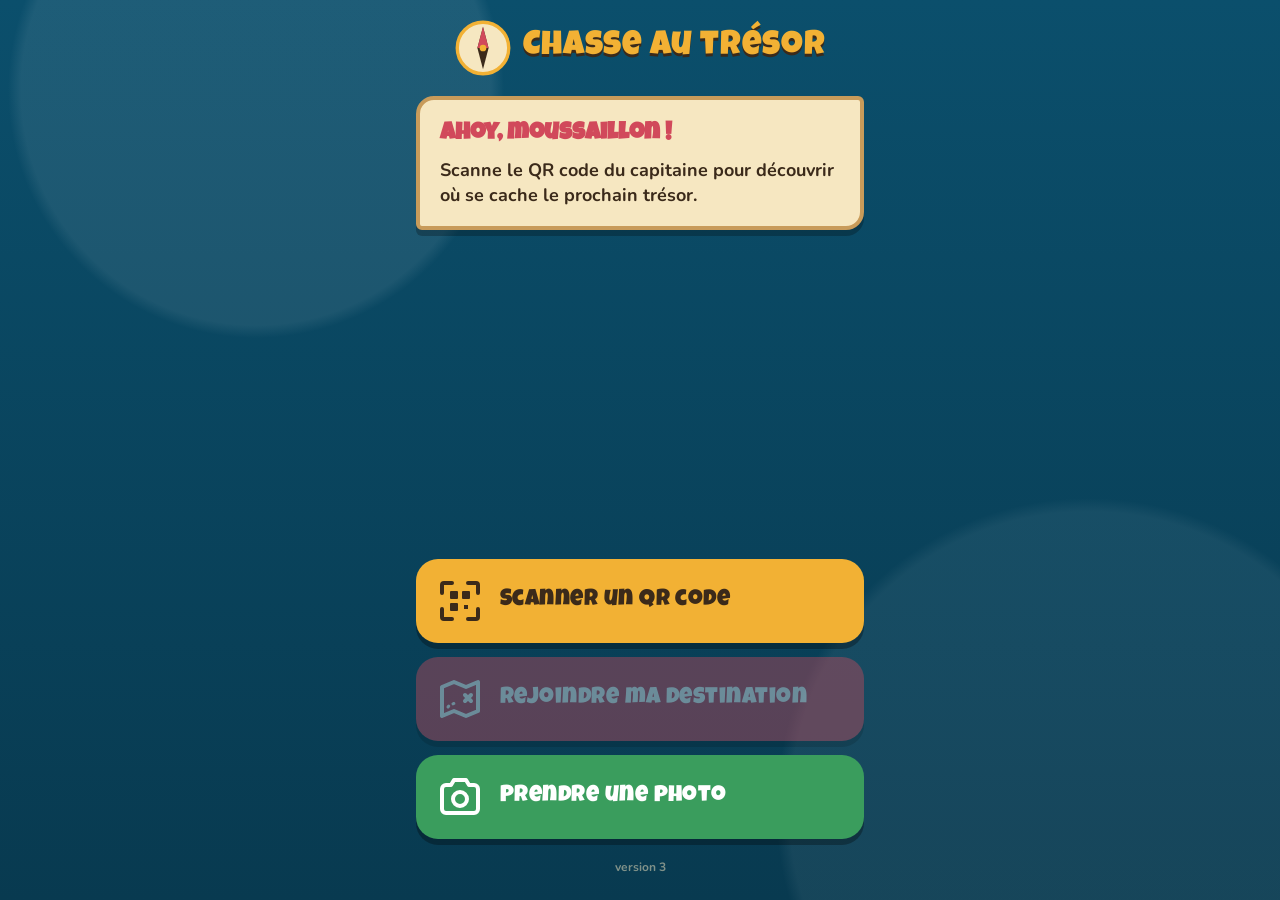
==== joueur.html @ 9225b9b6 "Force le rechargement des scripts après une mise à jour Ajoute un numéro de version aux fichiers CSS" ====
<!doctype html>
<html lang="fr">
<head>
  <meta charset="utf-8">
  <meta name="viewport" content="width=device-width, initial-scale=1, viewport-fit=cover">
  <title>Chasse au trésor</title>
  <meta name="theme-color" content="#0b4f6c">
  <meta name="apple-mobile-web-app-capable" content="yes">
  <meta name="mobile-web-app-capable" content="yes">
  <meta name="apple-mobile-web-app-title" content="Chasse au trésor">
  <meta name="apple-mobile-web-app-status-bar-style" content="black-translucent">
  <link rel="manifest" href="manifest-joueur.webmanifest">
  <link rel="icon" href="icones/carte.svg" type="image/svg+xml">
  <link rel="apple-touch-icon" href="icones/apple-touch-icon.png">
  <link rel="preconnect" href="https://fonts.googleapis.com">
  <link rel="preconnect" href="https://fonts.gstatic.com" crossorigin>
  <link rel="stylesheet" href="https://fonts.googleapis.com/css2?family=Luckiest+Guy&family=Nunito:wght@700;900&display=swap">
  <link rel="stylesheet" href="css/joueur.css?v=3">
</head>
<body>
  <main class="ecran" id="accueil">
    <header class="titre">
      <svg class="boussole" viewBox="0 0 100 100" aria-hidden="true">
        <circle cx="50" cy="50" r="46" fill="#f6e7c1" stroke="#f2b134" stroke-width="6"/>
        <path d="M50 12 L60 50 L50 88 L40 50 Z" fill="#3b2a1a"/>
        <path d="M50 12 L60 50 L40 50 Z" fill="#d1495b"/>
        <circle cx="50" cy="50" r="6" fill="#f2b134"/>
      </svg>
      <h1>Chasse au trésor</h1>
    </header>

    <section class="parchemin" id="message" aria-live="polite">
      <p class="parchemin-titre" id="message-titre">Ahoy, moussaillon !</p>
      <p id="message-texte">Scanne le QR code du capitaine pour découvrir où se cache le prochain trésor.</p>
    </section>

    <nav class="actions">
      <button class="gros-bouton bouton-scan" id="btn-scanner" type="button">
        <svg viewBox="0 0 48 48" aria-hidden="true"><path d="M6 16V8a2 2 0 0 1 2-2h8M32 6h8a2 2 0 0 1 2 2v8M42 32v8a2 2 0 0 1-2 2h-8M16 42H8a2 2 0 0 1-2-2v-8" fill="none" stroke="currentColor" stroke-width="4" stroke-linecap="round"/><rect x="14" y="14" width="8" height="8" rx="1" fill="currentColor"/><rect x="26" y="14" width="8" height="8" rx="1" fill="currentColor"/><rect x="14" y="26" width="8" height="8" rx="1" fill="currentColor"/><rect x="28" y="28" width="4" height="4" fill="currentColor"/></svg>
        <span>Scanner un QR code</span>
      </button>
      <button class="gros-bouton bouton-carte" id="btn-destination" type="button">
        <svg viewBox="0 0 48 48" aria-hidden="true"><path d="M6 12l12-5 12 5 12-5v29l-12 5-12-5-12 5z" fill="none" stroke="currentColor" stroke-width="4" stroke-linejoin="round"/><path d="M29 20l6 6m0-6l-6 6" stroke="currentColor" stroke-width="4" stroke-linecap="round"/><path d="M12 32c3-4 6-2 9-6" fill="none" stroke="currentColor" stroke-width="3" stroke-linecap="round" stroke-dasharray="1 5"/></svg>
        <span>Rejoindre ma destination</span>
      </button>
      <label class="gros-bouton bouton-photo" for="champ-photo">
        <svg viewBox="0 0 48 48" aria-hidden="true"><path d="M6 16a4 4 0 0 1 4-4h5l3-5h12l3 5h5a4 4 0 0 1 4 4v20a4 4 0 0 1-4 4H10a4 4 0 0 1-4-4z" fill="none" stroke="currentColor" stroke-width="4" stroke-linejoin="round"/><circle cx="24" cy="26" r="7" fill="none" stroke="currentColor" stroke-width="4"/></svg>
        <span>Prendre une photo</span>
      </label>
      <input id="champ-photo" type="file" accept="image/*" capture="environment" hidden>
    </nav>
    <p class="version">version 3</p>
  </main>

  <!-- Scanner de QR code -->
  <section class="plein-ecran scanner" id="scanner" hidden aria-label="Scanner un QR code">
    <video id="video" playsinline muted></video>
    <div class="viseur" aria-hidden="true"></div>
    <p class="scanner-aide" id="scanner-aide">Vise le QR code du capitaine</p>
    <button class="bouton-fermer" id="btn-fermer-scanner" type="button">Fermer</button>
  </section>

  <!-- Nouvelle destination -->
  <section class="plein-ecran annonce" id="annonce" hidden>
    <div class="annonce-contenu">
      <svg class="coffre" viewBox="0 0 120 100" aria-hidden="true">
        <path d="M10 45 Q10 10 60 10 Q110 10 110 45 Z" fill="#a0522d" stroke="#3b2a1a" stroke-width="5"/>
        <rect x="10" y="45" width="100" height="45" rx="4" fill="#8b4513" stroke="#3b2a1a" stroke-width="5"/>
        <rect x="52" y="38" width="16" height="22" rx="3" fill="#f2b134" stroke="#3b2a1a" stroke-width="4"/>
        <path d="M10 45h100" stroke="#f2b134" stroke-width="6"/>
      </svg>
      <p class="annonce-titre" id="annonce-titre">Nouvelle destination !</p>
      <p class="annonce-texte" id="annonce-texte">Le trésor t'attend. Trouve ton chemin sur la carte, avec un adulte.</p>
      <a class="gros-bouton bouton-carte" id="lien-maps" href="#" target="_blank" rel="noopener">
        <span>Rejoindre ma destination</span>
      </a>
      <button class="bouton-texte" id="btn-fermer-annonce" type="button">Plus tard</button>
    </div>
  </section>

  <!-- Photo souvenir -->
  <section class="plein-ecran photo" id="photo" hidden>
    <p class="annonce-titre">Montre ta photo au capitaine !</p>
    <img id="photo-image" alt="Ta photo souvenir">
    <div class="photo-boutons">
      <label class="gros-bouton bouton-photo" for="champ-photo"><span>Reprendre</span></label>
      <button class="gros-bouton bouton-retour" id="btn-fermer-photo" type="button"><span>Fermer</span></button>
    </div>
  </section>

  <script src="js/vendor/jsQR.js"></script>
  <script src="js/joueur.js?v=3"></script>
</body>
</html>
---- css/joueur.css ----
/* Téléphone enfant : univers pirate, gros boutons, peu d'éléments. */

:root {
  --mer: #0b4f6c;
  --mer-profonde: #083a50;
  --parchemin: #f6e7c1;
  --parchemin-bord: #c89b5a;
  --or: #f2b134;
  --rouge: #d1495b;
  --vert: #3a9d5d;
  --encre: #3b2a1a;
  --titre: 'Luckiest Guy', 'Arial Rounded MT Bold', 'Trebuchet MS', sans-serif;
  --texte: 'Nunito', 'Trebuchet MS', system-ui, sans-serif;
  color-scheme: dark;
}

* { box-sizing: border-box; }
[hidden] { display: none !important; }

html, body { height: 100%; }
body {
  margin: 0;
  background:
    radial-gradient(circle at 20% 10%, rgba(255, 255, 255, 0.08) 0 18%, transparent 19%),
    radial-gradient(circle at 85% 90%, rgba(255, 255, 255, 0.06) 0 22%, transparent 23%),
    linear-gradient(180deg, var(--mer) 0%, var(--mer-profonde) 100%);
  background-attachment: fixed;
  color: var(--parchemin);
  font-family: var(--texte);
  font-weight: 700;
  font-size: 18px;
  line-height: 1.4;
  -webkit-tap-highlight-color: transparent;
  -webkit-text-size-adjust: 100%;
}

:focus-visible { outline: 4px solid var(--or); outline-offset: 3px; }

.ecran {
  display: flex;
  flex-direction: column;
  gap: 20px;
  min-height: 100%;
  max-width: 480px;
  margin: 0 auto;
  padding: calc(20px + env(safe-area-inset-top, 0px)) 16px calc(24px + env(safe-area-inset-bottom, 0px));
}

.titre { display: flex; align-items: center; justify-content: center; gap: 12px; }
.titre h1 {
  margin: 0;
  font-family: var(--titre);
  font-weight: 400;
  font-size: 2.1rem;
  letter-spacing: 0.02em;
  color: var(--or);
  text-shadow: 0 3px 0 var(--encre);
  text-wrap: balance;
}
.boussole { width: 56px; height: 56px; flex: none; }
@media (prefers-reduced-motion: no-preference) {
  .boussole path { transform-origin: 50px 50px; animation: aiguille 6s ease-in-out infinite; }
  @keyframes aiguille { 0%, 100% { transform: rotate(-12deg); } 50% { transform: rotate(14deg); } }
}

.parchemin {
  padding: 18px 20px;
  border: 4px solid var(--parchemin-bord);
  border-radius: 18px 6px 18px 6px;
  background: var(--parchemin);
  color: var(--encre);
  box-shadow: 0 6px 0 rgba(0, 0, 0, 0.25);
}
.parchemin p { margin: 0; }
.parchemin-titre { font-family: var(--titre); font-size: 1.5rem; color: var(--rouge); margin-bottom: 6px !important; }

.actions { display: flex; flex-direction: column; gap: 14px; margin-top: auto; }

.gros-bouton {
  display: flex;
  align-items: center;
  gap: 16px;
  width: 100%;
  min-height: 84px;
  padding: 14px 20px;
  border: 0;
  border-radius: 22px;
  box-shadow: 0 6px 0 rgba(0, 0, 0, 0.3);
  font-family: var(--titre);
  font-weight: 400;
  font-size: 1.45rem;
  line-height: 1.1;
  letter-spacing: 0.02em;
  text-align: left;
  text-decoration: none;
  cursor: pointer;
  touch-action: manipulation;
}
.gros-bouton svg { width: 48px; height: 48px; flex: none; }
.gros-bouton:active:not(:disabled) { transform: translateY(4px); box-shadow: 0 2px 0 rgba(0, 0, 0, 0.3); }
.gros-bouton:disabled { opacity: 0.4; cursor: default; }
.bouton-scan { background: var(--or); color: var(--encre); }
.bouton-carte { background: var(--rouge); color: #fff; }
.bouton-photo { background: var(--vert); color: #fff; }
.bouton-retour { background: var(--parchemin); color: var(--encre); }

/* Écrans plein écran */
.plein-ecran {
  position: fixed;
  inset: 0;
  z-index: 10;
  display: flex;
  flex-direction: column;
  align-items: center;
  justify-content: center;
  gap: 18px;
  padding: calc(20px + env(safe-area-inset-top, 0px)) 16px calc(20px + env(safe-area-inset-bottom, 0px));
  background: var(--mer-profonde);
  text-align: center;
}

.scanner { background: #000; padding: 0; }
.scanner video { position: absolute; inset: 0; width: 100%; height: 100%; object-fit: cover; }
.viseur {
  position: relative;
  width: min(70vw, 300px);
  aspect-ratio: 1;
  max-width: 100%;
  border: 6px solid var(--or);
  border-radius: 24px;
  box-shadow: 0 0 0 100vmax rgba(0, 0, 0, 0.45);
}
.scanner-aide {
  position: absolute;
  left: 16px;
  right: 16px;
  top: calc(24px + env(safe-area-inset-top, 0px));
  margin: 0;
  padding: 12px 16px;
  border-radius: 14px;
  background: var(--parchemin);
  color: var(--encre);
}
.bouton-fermer {
  position: absolute;
  left: 50%;
  bottom: calc(28px + env(safe-area-inset-bottom, 0px));
  transform: translateX(-50%);
  min-width: 160px;
  min-height: 56px;
  padding: 10px 24px;
  border: 0;
  border-radius: 999px;
  background: var(--parchemin);
  color: var(--encre);
  font: inherit;
  font-size: 1.1rem;
  cursor: pointer;
}

.annonce-contenu { display: flex; flex-direction: column; align-items: center; gap: 16px; width: 100%; max-width: 420px; }
.coffre { width: 140px; height: auto; }
@media (prefers-reduced-motion: no-preference) {
  .annonce:not([hidden]) .coffre { animation: sautille 0.9s ease-out; }
  @keyframes sautille { 0% { transform: scale(0.4) rotate(-10deg); } 60% { transform: scale(1.15) rotate(4deg); } 100% { transform: scale(1); } }
}
.annonce-titre { margin: 0; font-family: var(--titre); font-size: 2rem; color: var(--or); text-shadow: 0 3px 0 var(--encre); text-wrap: balance; }
.annonce-texte { margin: 0; font-size: 1.15rem; }
.annonce .gros-bouton { justify-content: center; text-align: center; }
.bouton-texte { min-height: 48px; padding: 8px 16px; border: 0; background: none; color: var(--parchemin); font: inherit; text-decoration: underline; cursor: pointer; }

.photo { justify-content: flex-start; }
.photo img { flex: 1; min-height: 0; width: 100%; max-width: 480px; object-fit: contain; border: 6px solid var(--parchemin); border-radius: 16px; background: #000; }
.photo-boutons { display: flex; gap: 12px; width: 100%; max-width: 480px; }
.photo-boutons .gros-bouton { justify-content: center; min-height: 64px; font-size: 1.2rem; }
.version { margin: 0; text-align: center; font-size: 0.75rem; opacity: 0.5; }
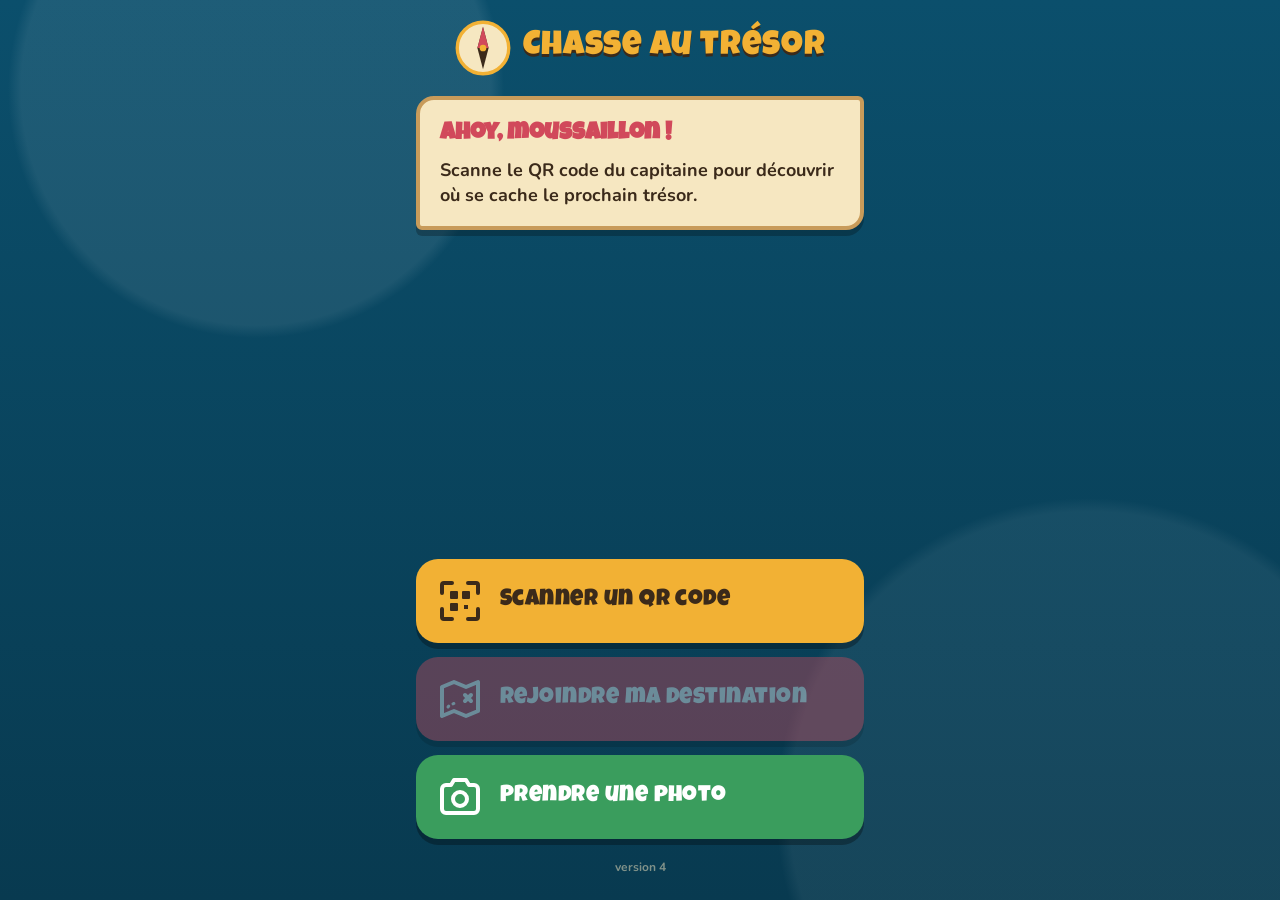
==== commit d863964c: "Bloc 4 : carte intégrée et détection de l'arrivée « Rejoindre ma destination » ouvre une carte OpenS" ====
--- a/joueur.html
+++ b/joueur.html
@@ -15,7 +15,8 @@
   <link rel="preconnect" href="https://fonts.googleapis.com">
   <link rel="preconnect" href="https://fonts.gstatic.com" crossorigin>
   <link rel="stylesheet" href="https://fonts.googleapis.com/css2?family=Luckiest+Guy&family=Nunito:wght@700;900&display=swap">
-  <link rel="stylesheet" href="css/joueur.css?v=3">
+  <link rel="stylesheet" href="js/vendor/leaflet/leaflet.css">
+  <link rel="stylesheet" href="css/joueur.css?v=4">
 </head>
 <body>
   <main class="ecran" id="accueil">
@@ -49,7 +50,7 @@
       </label>
       <input id="champ-photo" type="file" accept="image/*" capture="environment" hidden>
     </nav>
-    <p class="version">version 3</p>
+    <p class="version">version 4</p>
   </main>
 
   <!-- Scanner de QR code -->
@@ -71,10 +72,38 @@
       </svg>
       <p class="annonce-titre" id="annonce-titre">Nouvelle destination !</p>
       <p class="annonce-texte" id="annonce-texte">Le trésor t'attend. Trouve ton chemin sur la carte, avec un adulte.</p>
-      <a class="gros-bouton bouton-carte" id="lien-maps" href="#" target="_blank" rel="noopener">
-        <span>Rejoindre ma destination</span>
-      </a>
+      <button class="gros-bouton bouton-carte" id="btn-voir-carte" type="button">
+        <span>Voir la carte</span>
+      </button>
       <button class="bouton-texte" id="btn-fermer-annonce" type="button">Plus tard</button>
+    </div>
+  </section>
+
+  <!-- Carte intégrée -->
+  <section class="plein-ecran carte" id="carte" hidden aria-label="Carte du trésor">
+    <div id="carte-leaflet"></div>
+    <p class="carte-distance" id="carte-distance" aria-live="polite">Recherche de ta position…</p>
+    <div class="carte-boutons">
+      <button class="bouton-rond" id="btn-recentrer" type="button">Recentrer</button>
+      <button class="bouton-rond" id="btn-fermer-carte" type="button">Fermer</button>
+    </div>
+  </section>
+
+  <!-- Arrivée sur le lieu -->
+  <section class="plein-ecran annonce trouve" id="trouve" hidden>
+    <div class="annonce-contenu">
+      <svg class="coffre coffre-ouvert" viewBox="0 0 120 110" aria-hidden="true">
+        <path d="M14 40 L24 6 L96 6 L106 40 Z" fill="#a0522d" stroke="#3b2a1a" stroke-width="5" stroke-linejoin="round"/>
+        <ellipse cx="60" cy="48" rx="44" ry="10" fill="#f2b134"/>
+        <circle cx="42" cy="44" r="7" fill="#ffd566" stroke="#b8860b" stroke-width="2"/>
+        <circle cx="62" cy="42" r="7" fill="#ffd566" stroke="#b8860b" stroke-width="2"/>
+        <circle cx="80" cy="46" r="7" fill="#ffd566" stroke="#b8860b" stroke-width="2"/>
+        <rect x="12" y="50" width="96" height="48" rx="4" fill="#8b4513" stroke="#3b2a1a" stroke-width="5"/>
+        <rect x="52" y="56" width="16" height="20" rx="3" fill="#f2b134" stroke="#3b2a1a" stroke-width="4"/>
+      </svg>
+      <p class="annonce-titre">Indice débloqué !</p>
+      <p class="annonce-texte">Tu as trouvé le lieu du trésor. Montre ton téléphone au capitaine pour découvrir la photo à reproduire.</p>
+      <button class="gros-bouton bouton-scan" id="btn-fermer-trouve" type="button"><span>D'accord !</span></button>
     </div>
   </section>
 
@@ -89,6 +118,7 @@
   </section>
 
   <script src="js/vendor/jsQR.js"></script>
-  <script src="js/joueur.js?v=3"></script>
+  <script src="js/vendor/leaflet/leaflet.js"></script>
+  <script src="js/joueur.js?v=4"></script>
 </body>
 </html>
--- a/js/vendor/leaflet/leaflet.css
+++ b/js/vendor/leaflet/leaflet.css
@@ -0,0 +1,661 @@
+/* required styles */
+
+.leaflet-pane,
+.leaflet-tile,
+.leaflet-marker-icon,
+.leaflet-marker-shadow,
+.leaflet-tile-container,
+.leaflet-pane > svg,
+.leaflet-pane > canvas,
+.leaflet-zoom-box,
+.leaflet-image-layer,
+.leaflet-layer {
+	position: absolute;
+	left: 0;
+	top: 0;
+	}
+.leaflet-container {
+	overflow: hidden;
+	}
+.leaflet-tile,
+.leaflet-marker-icon,
+.leaflet-marker-shadow {
+	-webkit-user-select: none;
+	   -moz-user-select: none;
+	        user-select: none;
+	  -webkit-user-drag: none;
+	}
+/* Prevents IE11 from highlighting tiles in blue */
+.leaflet-tile::selection {
+	background: transparent;
+}
+/* Safari renders non-retina tile on retina better with this, but Chrome is worse */
+.leaflet-safari .leaflet-tile {
+	image-rendering: -webkit-optimize-contrast;
+	}
+/* hack that prevents hw layers "stretching" when loading new tiles */
+.leaflet-safari .leaflet-tile-container {
+	width: 1600px;
+	height: 1600px;
+	-webkit-transform-origin: 0 0;
+	}
+.leaflet-marker-icon,
+.leaflet-marker-shadow {
+	display: block;
+	}
+/* .leaflet-container svg: reset svg max-width decleration shipped in Joomla! (joomla.org) 3.x */
+/* .leaflet-container img: map is broken in FF if you have max-width: 100% on tiles */
+.leaflet-container .leaflet-overlay-pane svg {
+	max-width: none !important;
+	max-height: none !important;
+	}
+.leaflet-container .leaflet-marker-pane img,
+.leaflet-container .leaflet-shadow-pane img,
+.leaflet-container .leaflet-tile-pane img,
+.leaflet-container img.leaflet-image-layer,
+.leaflet-container .leaflet-tile {
+	max-width: none !important;
+	max-height: none !important;
+	width: auto;
+	padding: 0;
+	}
+
+.leaflet-container img.leaflet-tile {
+	/* See: https://bugs.chromium.org/p/chromium/issues/detail?id=600120 */
+	mix-blend-mode: plus-lighter;
+}
+
+.leaflet-container.leaflet-touch-zoom {
+	-ms-touch-action: pan-x pan-y;
+	touch-action: pan-x pan-y;
+	}
+.leaflet-container.leaflet-touch-drag {
+	-ms-touch-action: pinch-zoom;
+	/* Fallback for FF which doesn't support pinch-zoom */
+	touch-action: none;
+	touch-action: pinch-zoom;
+}
+.leaflet-container.leaflet-touch-drag.leaflet-touch-zoom {
+	-ms-touch-action: none;
+	touch-action: none;
+}
+.leaflet-container {
+	-webkit-tap-highlight-color: transparent;
+}
+.leaflet-container a {
+	-webkit-tap-highlight-color: rgba(51, 181, 229, 0.4);
+}
+.leaflet-tile {
+	filter: inherit;
+	visibility: hidden;
+	}
+.leaflet-tile-loaded {
+	visibility: inherit;
+	}
+.leaflet-zoom-box {
+	width: 0;
+	height: 0;
+	-moz-box-sizing: border-box;
+	     box-sizing: border-box;
+	z-index: 800;
+	}
+/* workaround for https://bugzilla.mozilla.org/show_bug.cgi?id=888319 */
+.leaflet-overlay-pane svg {
+	-moz-user-select: none;
+	}
+
+.leaflet-pane         { z-index: 400; }
+
+.leaflet-tile-pane    { z-index: 200; }
+.leaflet-overlay-pane { z-index: 400; }
+.leaflet-shadow-pane  { z-index: 500; }
+.leaflet-marker-pane  { z-index: 600; }
+.leaflet-tooltip-pane   { z-index: 650; }
+.leaflet-popup-pane   { z-index: 700; }
+
+.leaflet-map-pane canvas { z-index: 100; }
+.leaflet-map-pane svg    { z-index: 200; }
+
+.leaflet-vml-shape {
+	width: 1px;
+	height: 1px;
+	}
+.lvml {
+	behavior: url(#default#VML);
+	display: inline-block;
+	position: absolute;
+	}
+
+
+/* control positioning */
+
+.leaflet-control {
+	position: relative;
+	z-index: 800;
+	pointer-events: visiblePainted; /* IE 9-10 doesn't have auto */
+	pointer-events: auto;
+	}
+.leaflet-top,
+.leaflet-bottom {
+	position: absolute;
+	z-index: 1000;
+	pointer-events: none;
+	}
+.leaflet-top {
+	top: 0;
+	}
+.leaflet-right {
+	right: 0;
+	}
+.leaflet-bottom {
+	bottom: 0;
+	}
+.leaflet-left {
+	left: 0;
+	}
+.leaflet-control {
+	float: left;
+	clear: both;
+	}
+.leaflet-right .leaflet-control {
+	float: right;
+	}
+.leaflet-top .leaflet-control {
+	margin-top: 10px;
+	}
+.leaflet-bottom .leaflet-control {
+	margin-bottom: 10px;
+	}
+.leaflet-left .leaflet-control {
+	margin-left: 10px;
+	}
+.leaflet-right .leaflet-control {
+	margin-right: 10px;
+	}
+
+
+/* zoom and fade animations */
+
+.leaflet-fade-anim .leaflet-popup {
+	opacity: 0;
+	-webkit-transition: opacity 0.2s linear;
+	   -moz-transition: opacity 0.2s linear;
+	        transition: opacity 0.2s linear;
+	}
+.leaflet-fade-anim .leaflet-map-pane .leaflet-popup {
+	opacity: 1;
+	}
+.leaflet-zoom-animated {
+	-webkit-transform-origin: 0 0;
+	    -ms-transform-origin: 0 0;
+	        transform-origin: 0 0;
+	}
+svg.leaflet-zoom-animated {
+	will-change: transform;
+}
+
+.leaflet-zoom-anim .leaflet-zoom-animated {
+	-webkit-transition: -webkit-transform 0.25s cubic-bezier(0,0,0.25,1);
+	   -moz-transition:    -moz-transform 0.25s cubic-bezier(0,0,0.25,1);
+	        transition:         transform 0.25s cubic-bezier(0,0,0.25,1);
+	}
+.leaflet-zoom-anim .leaflet-tile,
+.leaflet-pan-anim .leaflet-tile {
+	-webkit-transition: none;
+	   -moz-transition: none;
+	        transition: none;
+	}
+
+.leaflet-zoom-anim .leaflet-zoom-hide {
+	visibility: hidden;
+	}
+
+
+/* cursors */
+
+.leaflet-interactive {
+	cursor: pointer;
+	}
+.leaflet-grab {
+	cursor: -webkit-grab;
+	cursor:    -moz-grab;
+	cursor:         grab;
+	}
+.leaflet-crosshair,
+.leaflet-crosshair .leaflet-interactive {
+	cursor: crosshair;
+	}
+.leaflet-popup-pane,
+.leaflet-control {
+	cursor: auto;
+	}
+.leaflet-dragging .leaflet-grab,
+.leaflet-dragging .leaflet-grab .leaflet-interactive,
+.leaflet-dragging .leaflet-marker-draggable {
+	cursor: move;
+	cursor: -webkit-grabbing;
+	cursor:    -moz-grabbing;
+	cursor:         grabbing;
+	}
+
+/* marker & overlays interactivity */
+.leaflet-marker-icon,
+.leaflet-marker-shadow,
+.leaflet-image-layer,
+.leaflet-pane > svg path,
+.leaflet-tile-container {
+	pointer-events: none;
+	}
+
+.leaflet-marker-icon.leaflet-interactive,
+.leaflet-image-layer.leaflet-interactive,
+.leaflet-pane > svg path.leaflet-interactive,
+svg.leaflet-image-layer.leaflet-interactive path {
+	pointer-events: visiblePainted; /* IE 9-10 doesn't have auto */
+	pointer-events: auto;
+	}
+
+/* visual tweaks */
+
+.leaflet-container {
+	background: #ddd;
+	outline-offset: 1px;
+	}
+.leaflet-container a {
+	color: #0078A8;
+	}
+.leaflet-zoom-box {
+	border: 2px dotted #38f;
+	background: rgba(255,255,255,0.5);
+	}
+
+
+/* general typography */
+.leaflet-container {
+	font-family: "Helvetica Neue", Arial, Helvetica, sans-serif;
+	font-size: 12px;
+	font-size: 0.75rem;
+	line-height: 1.5;
+	}
+
+
+/* general toolbar styles */
+
+.leaflet-bar {
+	box-shadow: 0 1px 5px rgba(0,0,0,0.65);
+	border-radius: 4px;
+	}
+.leaflet-bar a {
+	background-color: #fff;
+	border-bottom: 1px solid #ccc;
+	width: 26px;
+	height: 26px;
+	line-height: 26px;
+	display: block;
+	text-align: center;
+	text-decoration: none;
+	color: black;
+	}
+.leaflet-bar a,
+.leaflet-control-layers-toggle {
+	background-position: 50% 50%;
+	background-repeat: no-repeat;
+	display: block;
+	}
+.leaflet-bar a:hover,
+.leaflet-bar a:focus {
+	background-color: #f4f4f4;
+	}
+.leaflet-bar a:first-child {
+	border-top-left-radius: 4px;
+	border-top-right-radius: 4px;
+	}
+.leaflet-bar a:last-child {
+	border-bottom-left-radius: 4px;
+	border-bottom-right-radius: 4px;
+	border-bottom: none;
+	}
+.leaflet-bar a.leaflet-disabled {
+	cursor: default;
+	background-color: #f4f4f4;
+	color: #bbb;
+	}
+
+.leaflet-touch .leaflet-bar a {
+	width: 30px;
+	height: 30px;
+	line-height: 30px;
+	}
+.leaflet-touch .leaflet-bar a:first-child {
+	border-top-left-radius: 2px;
+	border-top-right-radius: 2px;
+	}
+.leaflet-touch .leaflet-bar a:last-child {
+	border-bottom-left-radius: 2px;
+	border-bottom-right-radius: 2px;
+	}
+
+/* zoom control */
+
+.leaflet-control-zoom-in,
+.leaflet-control-zoom-out {
+	font: bold 18px 'Lucida Console', Monaco, monospace;
+	text-indent: 1px;
+	}
+
+.leaflet-touch .leaflet-control-zoom-in, .leaflet-touch .leaflet-control-zoom-out  {
+	font-size: 22px;
+	}
+
+
+/* layers control */
+
+.leaflet-control-layers {
+	box-shadow: 0 1px 5px rgba(0,0,0,0.4);
+	background: #fff;
+	border-radius: 5px;
+	}
+.leaflet-control-layers-toggle {
+	background-image: url(images/layers.png);
+	width: 36px;
+	height: 36px;
+	}
+.leaflet-retina .leaflet-control-layers-toggle {
+	background-image: url(images/layers-2x.png);
+	background-size: 26px 26px;
+	}
+.leaflet-touch .leaflet-control-layers-toggle {
+	width: 44px;
+	height: 44px;
+	}
+.leaflet-control-layers .leaflet-control-layers-list,
+.leaflet-control-layers-expanded .leaflet-control-layers-toggle {
+	display: none;
+	}
+.leaflet-control-layers-expanded .leaflet-control-layers-list {
+	display: block;
+	position: relative;
+	}
+.leaflet-control-layers-expanded {
+	padding: 6px 10px 6px 6px;
+	color: #333;
+	background: #fff;
+	}
+.leaflet-control-layers-scrollbar {
+	overflow-y: scroll;
+	overflow-x: hidden;
+	padding-right: 5px;
+	}
+.leaflet-control-layers-selector {
+	margin-top: 2px;
+	position: relative;
+	top: 1px;
+	}
+.leaflet-control-layers label {
+	display: block;
+	font-size: 13px;
+	font-size: 1.08333em;
+	}
+.leaflet-control-layers-separator {
+	height: 0;
+	border-top: 1px solid #ddd;
+	margin: 5px -10px 5px -6px;
+	}
+
+/* Default icon URLs */
+.leaflet-default-icon-path { /* used only in path-guessing heuristic, see L.Icon.Default */
+	background-image: url(images/marker-icon.png);
+	}
+
+
+/* attribution and scale controls */
+
+.leaflet-container .leaflet-control-attribution {
+	background: #fff;
+	background: rgba(255, 255, 255, 0.8);
+	margin: 0;
+	}
+.leaflet-control-attribution,
+.leaflet-control-scale-line {
+	padding: 0 5px;
+	color: #333;
+	line-height: 1.4;
+	}
+.leaflet-control-attribution a {
+	text-decoration: none;
+	}
+.leaflet-control-attribution a:hover,
+.leaflet-control-attribution a:focus {
+	text-decoration: underline;
+	}
+.leaflet-attribution-flag {
+	display: inline !important;
+	vertical-align: baseline !important;
+	width: 1em;
+	height: 0.6669em;
+	}
+.leaflet-left .leaflet-control-scale {
+	margin-left: 5px;
+	}
+.leaflet-bottom .leaflet-control-scale {
+	margin-bottom: 5px;
+	}
+.leaflet-control-scale-line {
+	border: 2px solid #777;
+	border-top: none;
+	line-height: 1.1;
+	padding: 2px 5px 1px;
+	white-space: nowrap;
+	-moz-box-sizing: border-box;
+	     box-sizing: border-box;
+	background: rgba(255, 255, 255, 0.8);
+	text-shadow: 1px 1px #fff;
+	}
+.leaflet-control-scale-line:not(:first-child) {
+	border-top: 2px solid #777;
+	border-bottom: none;
+	margin-top: -2px;
+	}
+.leaflet-control-scale-line:not(:first-child):not(:last-child) {
+	border-bottom: 2px solid #777;
+	}
+
+.leaflet-touch .leaflet-control-attribution,
+.leaflet-touch .leaflet-control-layers,
+.leaflet-touch .leaflet-bar {
+	box-shadow: none;
+	}
+.leaflet-touch .leaflet-control-layers,
+.leaflet-touch .leaflet-bar {
+	border: 2px solid rgba(0,0,0,0.2);
+	background-clip: padding-box;
+	}
+
+
+/* popup */
+
+.leaflet-popup {
+	position: absolute;
+	text-align: center;
+	margin-bottom: 20px;
+	}
+.leaflet-popup-content-wrapper {
+	padding: 1px;
+	text-align: left;
+	border-radius: 12px;
+	}
+.leaflet-popup-content {
+	margin: 13px 24px 13px 20px;
+	line-height: 1.3;
+	font-size: 13px;
+	font-size: 1.08333em;
+	min-height: 1px;
+	}
+.leaflet-popup-content p {
+	margin: 17px 0;
+	margin: 1.3em 0;
+	}
+.leaflet-popup-tip-container {
+	width: 40px;
+	height: 20px;
+	position: absolute;
+	left: 50%;
+	margin-top: -1px;
+	margin-left: -20px;
+	overflow: hidden;
+	pointer-events: none;
+	}
+.leaflet-popup-tip {
+	width: 17px;
+	height: 17px;
+	padding: 1px;
+
+	margin: -10px auto 0;
+	pointer-events: auto;
+
+	-webkit-transform: rotate(45deg);
+	   -moz-transform: rotate(45deg);
+	    -ms-transform: rotate(45deg);
+	        transform: rotate(45deg);
+	}
+.leaflet-popup-content-wrapper,
+.leaflet-popup-tip {
+	background: white;
+	color: #333;
+	box-shadow: 0 3px 14px rgba(0,0,0,0.4);
+	}
+.leaflet-container a.leaflet-popup-close-button {
+	position: absolute;
+	top: 0;
+	right: 0;
+	border: none;
+	text-align: center;
+	width: 24px;
+	height: 24px;
+	font: 16px/24px Tahoma, Verdana, sans-serif;
+	color: #757575;
+	text-decoration: none;
+	background: transparent;
+	}
+.leaflet-container a.leaflet-popup-close-button:hover,
+.leaflet-container a.leaflet-popup-close-button:focus {
+	color: #585858;
+	}
+.leaflet-popup-scrolled {
+	overflow: auto;
+	}
+
+.leaflet-oldie .leaflet-popup-content-wrapper {
+	-ms-zoom: 1;
+	}
+.leaflet-oldie .leaflet-popup-tip {
+	width: 24px;
+	margin: 0 auto;
+
+	-ms-filter: "progid:DXImageTransform.Microsoft.Matrix(M11=0.70710678, M12=0.70710678, M21=-0.70710678, M22=0.70710678)";
+	filter: progid:DXImageTransform.Microsoft.Matrix(M11=0.70710678, M12=0.70710678, M21=-0.70710678, M22=0.70710678);
+	}
+
+.leaflet-oldie .leaflet-control-zoom,
+.leaflet-oldie .leaflet-control-layers,
+.leaflet-oldie .leaflet-popup-content-wrapper,
+.leaflet-oldie .leaflet-popup-tip {
+	border: 1px solid #999;
+	}
+
+
+/* div icon */
+
+.leaflet-div-icon {
+	background: #fff;
+	border: 1px solid #666;
+	}
+
+
+/* Tooltip */
+/* Base styles for the element that has a tooltip */
+.leaflet-tooltip {
+	position: absolute;
+	padding: 6px;
+	background-color: #fff;
+	border: 1px solid #fff;
+	border-radius: 3px;
+	color: #222;
+	white-space: nowrap;
+	-webkit-user-select: none;
+	-moz-user-select: none;
+	-ms-user-select: none;
+	user-select: none;
+	pointer-events: none;
+	box-shadow: 0 1px 3px rgba(0,0,0,0.4);
+	}
+.leaflet-tooltip.leaflet-interactive {
+	cursor: pointer;
+	pointer-events: auto;
+	}
+.leaflet-tooltip-top:before,
+.leaflet-tooltip-bottom:before,
+.leaflet-tooltip-left:before,
+.leaflet-tooltip-right:before {
+	position: absolute;
+	pointer-events: none;
+	border: 6px solid transparent;
+	background: transparent;
+	content: "";
+	}
+
+/* Directions */
+
+.leaflet-tooltip-bottom {
+	margin-top: 6px;
+}
+.leaflet-tooltip-top {
+	margin-top: -6px;
+}
+.leaflet-tooltip-bottom:before,
+.leaflet-tooltip-top:before {
+	left: 50%;
+	margin-left: -6px;
+	}
+.leaflet-tooltip-top:before {
+	bottom: 0;
+	margin-bottom: -12px;
+	border-top-color: #fff;
+	}
+.leaflet-tooltip-bottom:before {
+	top: 0;
+	margin-top: -12px;
+	margin-left: -6px;
+	border-bottom-color: #fff;
+	}
+.leaflet-tooltip-left {
+	margin-left: -6px;
+}
+.leaflet-tooltip-right {
+	margin-left: 6px;
+}
+.leaflet-tooltip-left:before,
+.leaflet-tooltip-right:before {
+	top: 50%;
+	margin-top: -6px;
+	}
+.leaflet-tooltip-left:before {
+	right: 0;
+	margin-right: -12px;
+	border-left-color: #fff;
+	}
+.leaflet-tooltip-right:before {
+	left: 0;
+	margin-left: -12px;
+	border-right-color: #fff;
+	}
+
+/* Printing */
+
+@media print {
+	/* Prevent printers from removing background-images of controls. */
+	.leaflet-control {
+		-webkit-print-color-adjust: exact;
+		print-color-adjust: exact;
+		}
+	}
--- a/css/joueur.css
+++ b/css/joueur.css
@@ -174,3 +174,68 @@
 .photo-boutons { display: flex; gap: 12px; width: 100%; max-width: 480px; }
 .photo-boutons .gros-bouton { justify-content: center; min-height: 64px; font-size: 1.2rem; }
 .version { margin: 0; text-align: center; font-size: 0.75rem; opacity: 0.5; }
+
+/* Carte intégrée */
+.carte { padding: 0; background: var(--mer-profonde); }
+#carte-leaflet { position: absolute; inset: 0; z-index: 0; }
+.carte-distance {
+  position: absolute;
+  z-index: 500;
+  left: 16px;
+  right: 16px;
+  top: calc(16px + env(safe-area-inset-top, 0px));
+  margin: 0;
+  padding: 12px 16px;
+  border: 4px solid var(--parchemin-bord);
+  border-radius: 16px;
+  background: var(--parchemin);
+  color: var(--encre);
+  font-size: 1.15rem;
+  box-shadow: 0 4px 0 rgba(0, 0, 0, 0.25);
+}
+.carte-boutons {
+  position: absolute;
+  z-index: 500;
+  left: 16px;
+  right: 16px;
+  bottom: calc(28px + env(safe-area-inset-bottom, 0px));
+  display: flex;
+  gap: 12px;
+}
+.bouton-rond {
+  flex: 1;
+  min-height: 60px;
+  padding: 10px 16px;
+  border: 0;
+  border-radius: 999px;
+  background: var(--parchemin);
+  color: var(--encre);
+  font: inherit;
+  font-size: 1.15rem;
+  box-shadow: 0 4px 0 rgba(0, 0, 0, 0.3);
+  cursor: pointer;
+}
+.leaflet-container { font-family: var(--texte); background: #aad3df; }
+.leaflet-control-attribution { font-size: 10px; }
+.icone-tresor span {
+  display: grid;
+  place-items: center;
+  width: 48px;
+  height: 48px;
+  border: 4px solid var(--encre);
+  border-radius: 50%;
+  background: var(--or);
+  color: var(--rouge);
+  font-family: var(--titre);
+  font-size: 30px;
+  line-height: 1;
+  box-shadow: 0 3px 0 rgba(0, 0, 0, 0.35);
+}
+.icone-moi {
+  border: 4px solid #fff;
+  border-radius: 50%;
+  background: #2b7de9;
+  box-shadow: 0 0 0 2px rgba(0, 0, 0, 0.25);
+}
+.trouve { z-index: 20; background: radial-gradient(circle at 50% 35%, #145f7f 0%, var(--mer-profonde) 70%); }
+.coffre-ouvert { width: 160px; }
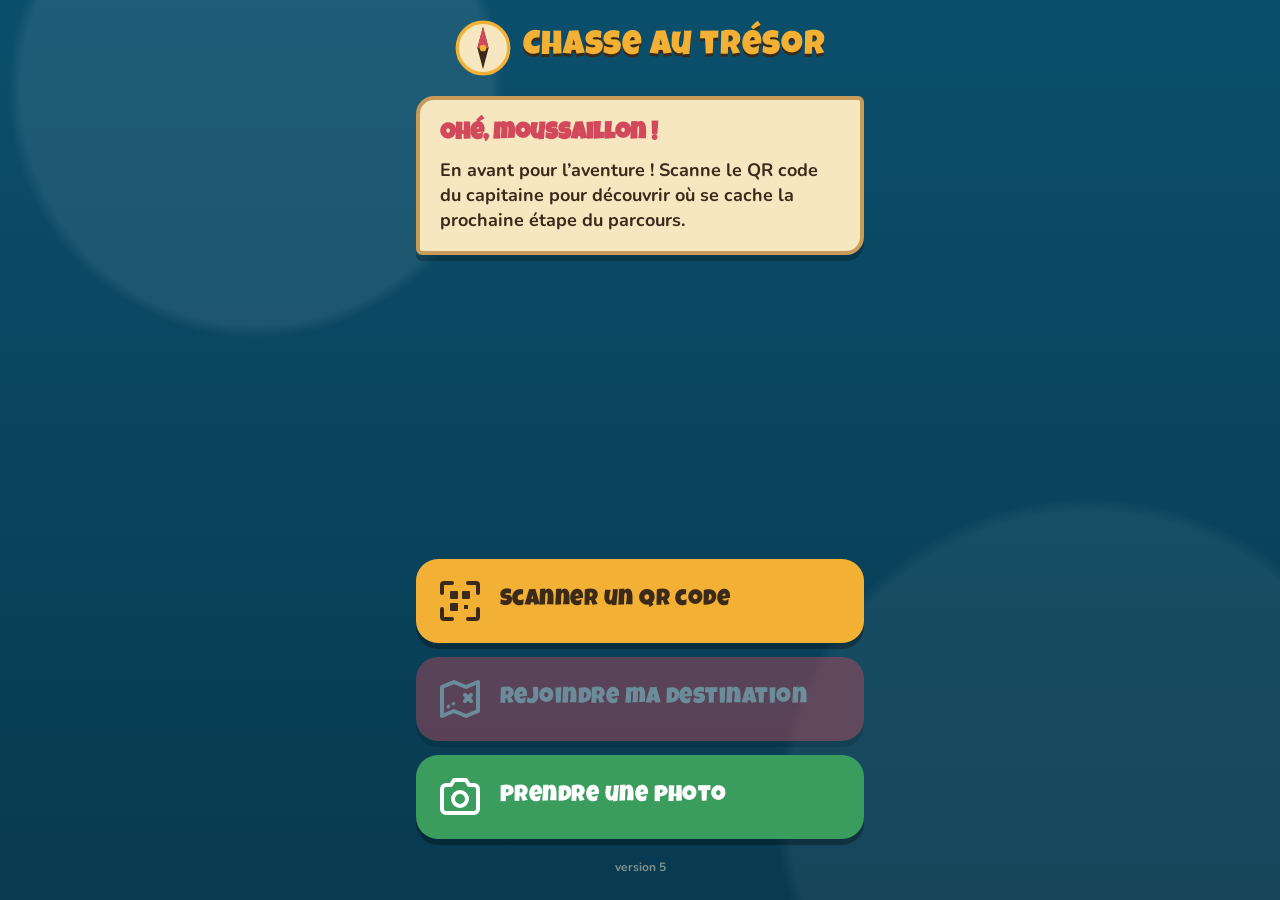
==== commit 874dc0b1: "Mode joueur : nouveaux textes proposés par Mat Accueil, arrivée à bon port et nouvelle destination. " ====
--- a/joueur.html
+++ b/joueur.html
@@ -16,7 +16,7 @@
   <link rel="preconnect" href="https://fonts.gstatic.com" crossorigin>
   <link rel="stylesheet" href="https://fonts.googleapis.com/css2?family=Luckiest+Guy&family=Nunito:wght@700;900&display=swap">
   <link rel="stylesheet" href="js/vendor/leaflet/leaflet.css">
-  <link rel="stylesheet" href="css/joueur.css?v=4">
+  <link rel="stylesheet" href="css/joueur.css?v=5">
 </head>
 <body>
   <main class="ecran" id="accueil">
@@ -31,8 +31,8 @@
     </header>
 
     <section class="parchemin" id="message" aria-live="polite">
-      <p class="parchemin-titre" id="message-titre">Ahoy, moussaillon !</p>
-      <p id="message-texte">Scanne le QR code du capitaine pour découvrir où se cache le prochain trésor.</p>
+      <p class="parchemin-titre" id="message-titre">Ohé, moussaillon !</p>
+      <p id="message-texte">En avant pour l’aventure ! Scanne le QR code du capitaine pour découvrir où se cache la prochaine étape du parcours.</p>
     </section>
 
     <nav class="actions">
@@ -50,7 +50,7 @@
       </label>
       <input id="champ-photo" type="file" accept="image/*" capture="environment" hidden>
     </nav>
-    <p class="version">version 4</p>
+    <p class="version">version 5</p>
   </main>
 
   <!-- Scanner de QR code -->
@@ -71,7 +71,7 @@
         <path d="M10 45h100" stroke="#f2b134" stroke-width="6"/>
       </svg>
       <p class="annonce-titre" id="annonce-titre">Nouvelle destination !</p>
-      <p class="annonce-texte" id="annonce-texte">Le trésor t'attend. Trouve ton chemin sur la carte, avec un adulte.</p>
+      <p class="annonce-texte" id="annonce-texte">Le trésor t’attend. Trouve ton chemin sur la carte. En avant, matelot !</p>
       <button class="gros-bouton bouton-carte" id="btn-voir-carte" type="button">
         <span>Voir la carte</span>
       </button>
@@ -119,6 +119,6 @@
 
   <script src="js/vendor/jsQR.js"></script>
   <script src="js/vendor/leaflet/leaflet.js"></script>
-  <script src="js/joueur.js?v=4"></script>
+  <script src="js/joueur.js?v=5"></script>
 </body>
 </html>
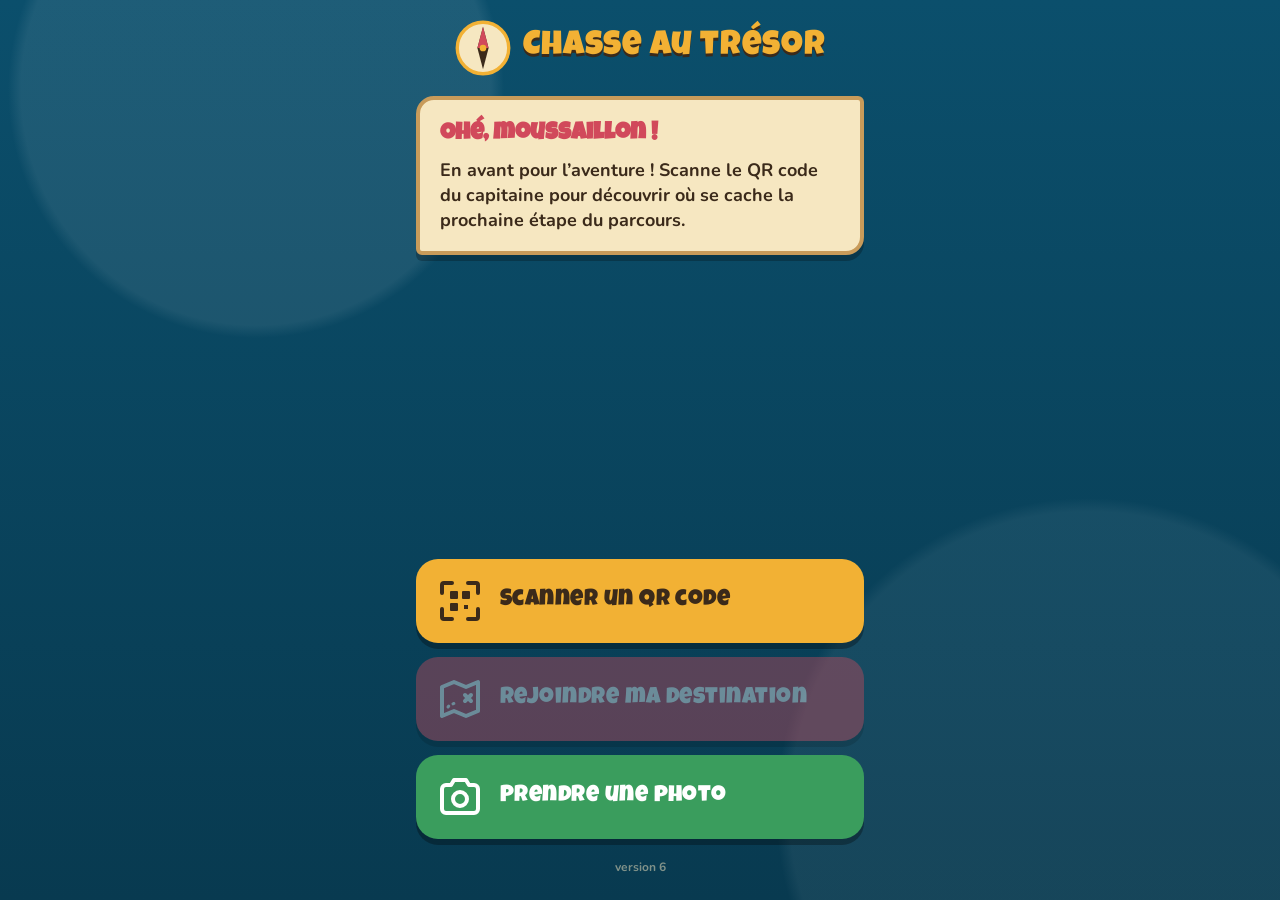
==== commit 333d3f2e: "Mode joueur : « Tu es arrivé à bon port ! » sur la carte Co-Authored-By: Claude Opus 5.5 (1M context" ====
--- a/joueur.html
+++ b/joueur.html
@@ -16,7 +16,7 @@
   <link rel="preconnect" href="https://fonts.gstatic.com" crossorigin>
   <link rel="stylesheet" href="https://fonts.googleapis.com/css2?family=Luckiest+Guy&family=Nunito:wght@700;900&display=swap">
   <link rel="stylesheet" href="js/vendor/leaflet/leaflet.css">
-  <link rel="stylesheet" href="css/joueur.css?v=5">
+  <link rel="stylesheet" href="css/joueur.css?v=6">
 </head>
 <body>
   <main class="ecran" id="accueil">
@@ -50,7 +50,7 @@
       </label>
       <input id="champ-photo" type="file" accept="image/*" capture="environment" hidden>
     </nav>
-    <p class="version">version 5</p>
+    <p class="version">version 6</p>
   </main>
 
   <!-- Scanner de QR code -->
@@ -119,6 +119,6 @@
 
   <script src="js/vendor/jsQR.js"></script>
   <script src="js/vendor/leaflet/leaflet.js"></script>
-  <script src="js/joueur.js?v=5"></script>
+  <script src="js/joueur.js?v=6"></script>
 </body>
 </html>
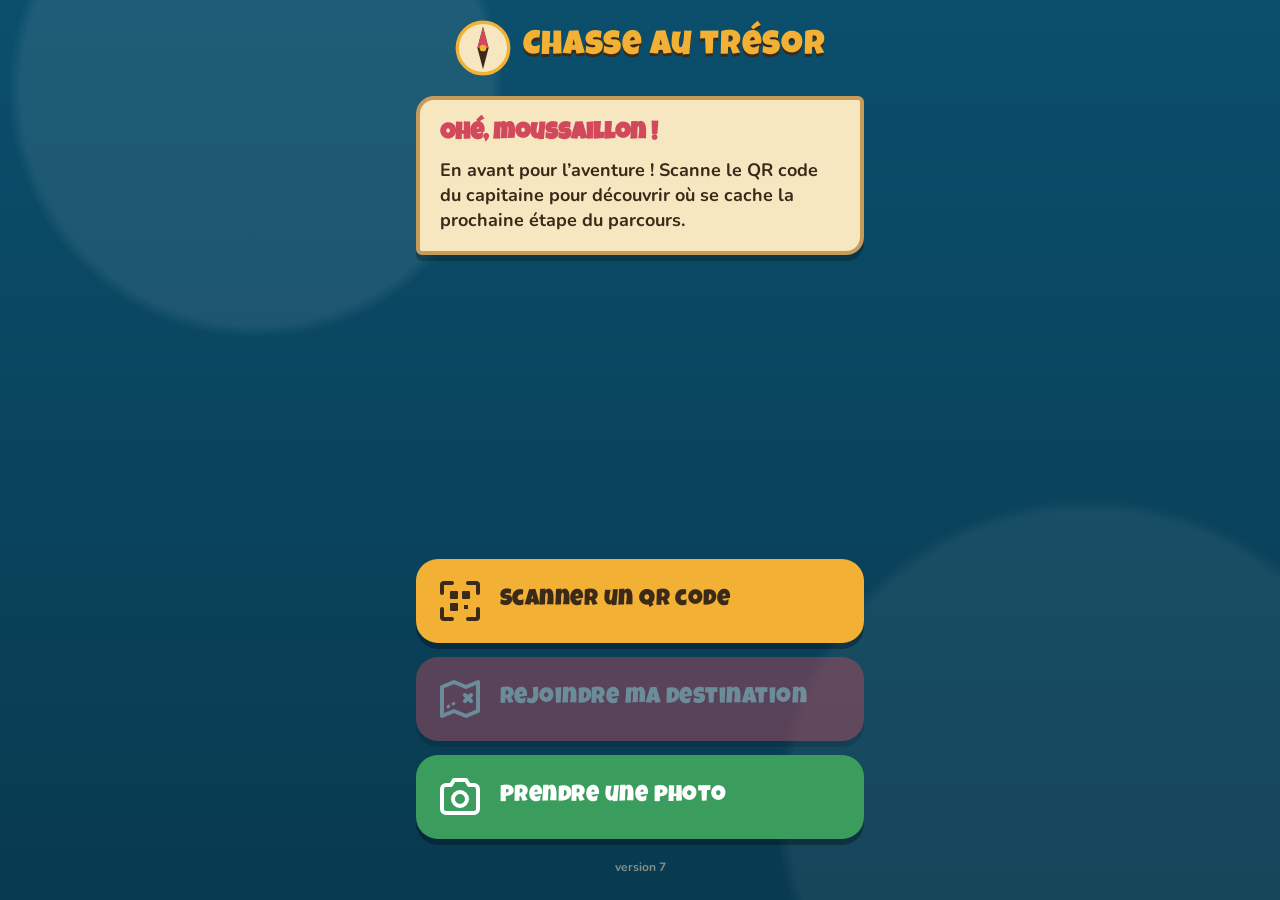
==== commit 68d68b15: "Mode joueur : nouveau texte de l'écran « Indice débloqué ! » Co-Authored-By: Claude Opus 5.5 (1M con" ====
--- a/joueur.html
+++ b/joueur.html
@@ -16,7 +16,7 @@
   <link rel="preconnect" href="https://fonts.gstatic.com" crossorigin>
   <link rel="stylesheet" href="https://fonts.googleapis.com/css2?family=Luckiest+Guy&family=Nunito:wght@700;900&display=swap">
   <link rel="stylesheet" href="js/vendor/leaflet/leaflet.css">
-  <link rel="stylesheet" href="css/joueur.css?v=6">
+  <link rel="stylesheet" href="css/joueur.css?v=7">
 </head>
 <body>
   <main class="ecran" id="accueil">
@@ -50,7 +50,7 @@
       </label>
       <input id="champ-photo" type="file" accept="image/*" capture="environment" hidden>
     </nav>
-    <p class="version">version 6</p>
+    <p class="version">version 7</p>
   </main>
 
   <!-- Scanner de QR code -->
@@ -102,7 +102,7 @@
         <rect x="52" y="56" width="16" height="20" rx="3" fill="#f2b134" stroke="#3b2a1a" stroke-width="4"/>
       </svg>
       <p class="annonce-titre">Indice débloqué !</p>
-      <p class="annonce-texte">Tu as trouvé le lieu du trésor. Montre ton téléphone au capitaine pour découvrir la photo à reproduire.</p>
+      <p class="annonce-texte">Tu as franchi une nouvelle étape de l’aventure. Voici un nouveau défi ! Montre ton téléphone au capitaine pour découvrir la photo à reproduire.</p>
       <button class="gros-bouton bouton-scan" id="btn-fermer-trouve" type="button"><span>D'accord !</span></button>
     </div>
   </section>
@@ -119,6 +119,6 @@
 
   <script src="js/vendor/jsQR.js"></script>
   <script src="js/vendor/leaflet/leaflet.js"></script>
-  <script src="js/joueur.js?v=6"></script>
+  <script src="js/joueur.js?v=7"></script>
 </body>
 </html>
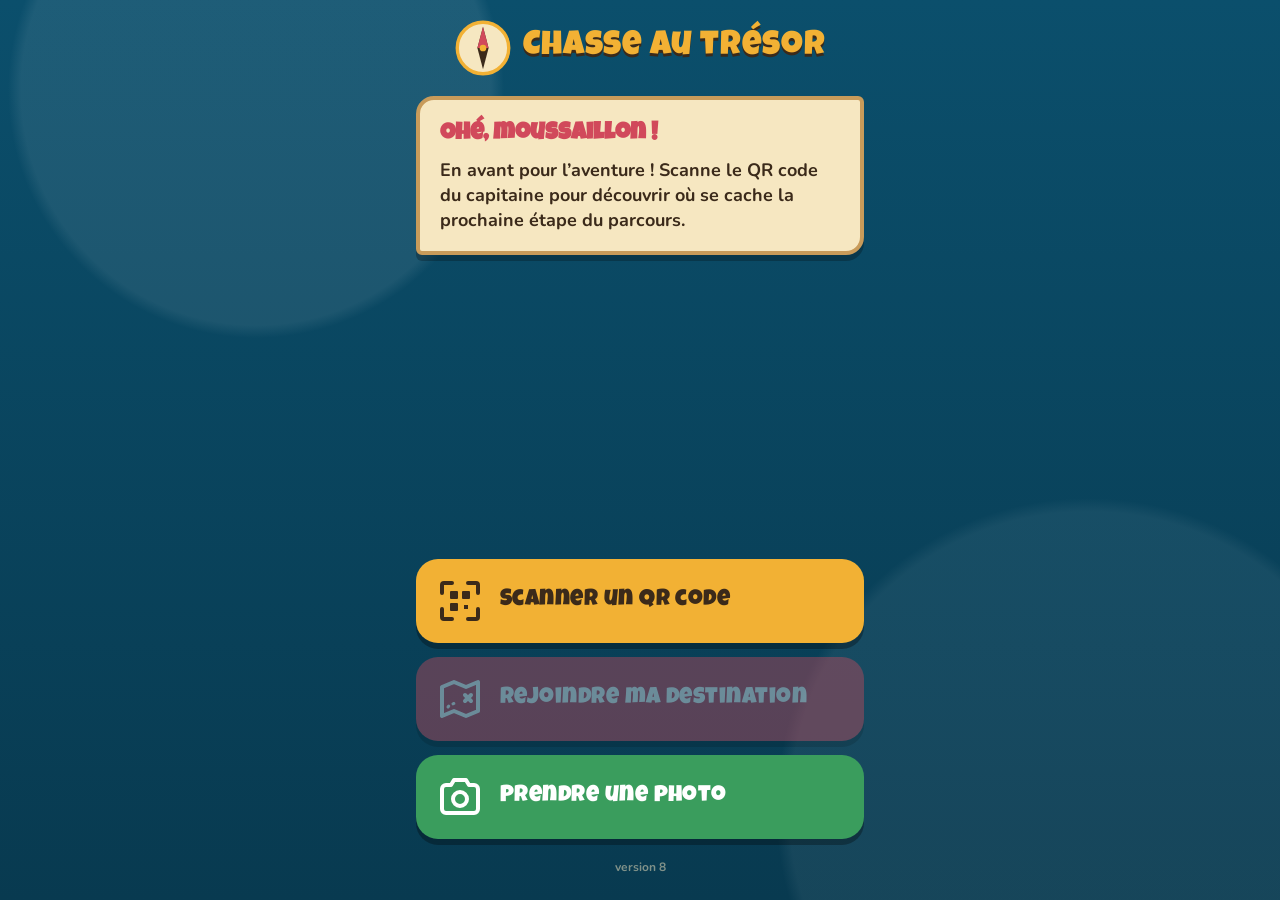
==== commit 86918fc0: "Étape finale et grande célébration de fin de chasse Côté parent, chaque parcours se termine par une " ====
--- a/joueur.html
+++ b/joueur.html
@@ -16,7 +16,7 @@
   <link rel="preconnect" href="https://fonts.gstatic.com" crossorigin>
   <link rel="stylesheet" href="https://fonts.googleapis.com/css2?family=Luckiest+Guy&family=Nunito:wght@700;900&display=swap">
   <link rel="stylesheet" href="js/vendor/leaflet/leaflet.css">
-  <link rel="stylesheet" href="css/joueur.css?v=7">
+  <link rel="stylesheet" href="css/joueur.css?v=8">
 </head>
 <body>
   <main class="ecran" id="accueil">
@@ -50,7 +50,7 @@
       </label>
       <input id="champ-photo" type="file" accept="image/*" capture="environment" hidden>
     </nav>
-    <p class="version">version 7</p>
+    <p class="version">version 8</p>
   </main>
 
   <!-- Scanner de QR code -->
@@ -107,6 +107,55 @@
     </div>
   </section>
 
+  <!-- Grande célébration de fin de chasse -->
+  <section class="plein-ecran celebration" id="celebration" hidden aria-live="assertive">
+    <div class="rayons" aria-hidden="true"></div>
+    <canvas id="confettis" aria-hidden="true"></canvas>
+    <div class="celebration-contenu">
+      <svg class="grand-coffre" viewBox="0 0 240 200" aria-hidden="true">
+        <defs>
+          <radialGradient id="lueur" cx="50%" cy="60%" r="60%">
+            <stop offset="0%" stop-color="#fff6c2"/>
+            <stop offset="55%" stop-color="#ffd24a" stop-opacity="0.9"/>
+            <stop offset="100%" stop-color="#ffd24a" stop-opacity="0"/>
+          </radialGradient>
+          <linearGradient id="bois" x1="0" x2="0" y1="0" y2="1">
+            <stop offset="0%" stop-color="#b5652d"/>
+            <stop offset="100%" stop-color="#7a3a12"/>
+          </linearGradient>
+        </defs>
+        <ellipse class="coffre-lueur" cx="120" cy="100" rx="120" ry="80" fill="url(#lueur)"/>
+        <g class="coffre-tout">
+        <g class="coffre-corps">
+          <g class="coffre-or">
+            <ellipse cx="120" cy="104" rx="84" ry="16" fill="#f2b134"/>
+            <circle cx="84" cy="98" r="11" fill="#ffd566" stroke="#b8860b" stroke-width="3"/>
+            <circle cx="110" cy="92" r="11" fill="#ffd566" stroke="#b8860b" stroke-width="3"/>
+            <circle cx="138" cy="95" r="11" fill="#ffd566" stroke="#b8860b" stroke-width="3"/>
+            <circle cx="160" cy="100" r="11" fill="#ffd566" stroke="#b8860b" stroke-width="3"/>
+            <path d="M120 70 l6 14 15 1 -12 9 4 15 -13 -8 -13 8 4 -15 -12 -9 15 -1z" fill="#d1495b" stroke="#7a1f2b" stroke-width="3" stroke-linejoin="round"/>
+          </g>
+          <rect x="30" y="104" width="180" height="84" rx="10" fill="url(#bois)" stroke="#3b2a1a" stroke-width="7"/>
+          <rect x="30" y="126" width="180" height="12" fill="#f2b134" stroke="#3b2a1a" stroke-width="4"/>
+          <rect x="104" y="116" width="32" height="40" rx="6" fill="#f2b134" stroke="#3b2a1a" stroke-width="5"/>
+          <circle cx="120" cy="134" r="5" fill="#3b2a1a"/>
+        </g>
+        <g class="coffre-couvercle">
+          <path d="M30 106 Q30 40 120 40 Q210 40 210 106 Z" fill="url(#bois)" stroke="#3b2a1a" stroke-width="7" stroke-linejoin="round"/>
+          <path d="M60 104 Q62 58 120 56 Q178 58 180 104" fill="none" stroke="#f2b134" stroke-width="10"/>
+        </g>
+        </g>
+      </svg>
+      <h2 class="celebration-titre">Trésor trouvé !</h2>
+      <p class="celebration-texte">Bravo, moussaillons ! Vous êtes de vrais pirates !</p>
+      <p class="diplome" id="diplome">Grand trésor du jour</p>
+      <div class="celebration-boutons">
+        <button class="gros-bouton bouton-scan" id="btn-rejouer" type="button"><span>Encore une fois !</span></button>
+        <button class="bouton-texte" id="btn-fermer-celebration" type="button">Retour</button>
+      </div>
+    </div>
+  </section>
+
   <!-- Photo souvenir -->
   <section class="plein-ecran photo" id="photo" hidden>
     <p class="annonce-titre">Montre ta photo au capitaine !</p>
@@ -119,6 +168,6 @@
 
   <script src="js/vendor/jsQR.js"></script>
   <script src="js/vendor/leaflet/leaflet.js"></script>
-  <script src="js/joueur.js?v=7"></script>
+  <script src="js/joueur.js?v=8"></script>
 </body>
 </html>
--- a/css/joueur.css
+++ b/css/joueur.css
@@ -239,3 +239,79 @@
 }
 .trouve { z-index: 20; background: radial-gradient(circle at 50% 35%, #145f7f 0%, var(--mer-profonde) 70%); }
 .coffre-ouvert { width: 160px; }
+
+/* Grande célébration de fin de chasse */
+.celebration {
+  z-index: 30;
+  overflow: hidden;
+  background: radial-gradient(circle at 50% 40%, #1d6f93 0%, var(--mer-profonde) 60%, #04202d 100%);
+}
+.rayons {
+  position: absolute;
+  left: 50%;
+  top: 38%;
+  width: 220vmax;
+  height: 220vmax;
+  margin: -110vmax 0 0 -110vmax;
+  background: repeating-conic-gradient(rgba(255, 214, 102, 0.22) 0deg 9deg, transparent 9deg 22deg);
+  opacity: 0;
+  border-radius: 50%;
+  -webkit-mask-image: radial-gradient(circle, #000 0%, transparent 45%);
+  mask-image: radial-gradient(circle, #000 0%, transparent 45%);
+}
+#confettis { position: absolute; inset: 0; width: 100%; height: 100%; pointer-events: none; }
+.celebration-contenu { position: relative; display: flex; flex-direction: column; align-items: center; gap: 10px; width: 100%; max-width: 440px; }
+.grand-coffre { width: min(78vw, 320px); height: auto; overflow: visible; }
+.coffre-couvercle { transform-box: fill-box; transform-origin: 0% 100%; }
+.coffre-lueur, .coffre-or { opacity: 0; transform-box: fill-box; transform-origin: 50% 100%; }
+.celebration-titre {
+  margin: 0;
+  font-family: var(--titre);
+  font-weight: 400;
+  font-size: clamp(2.4rem, 12vw, 3.6rem);
+  line-height: 1;
+  color: var(--or);
+  text-shadow: 0 4px 0 var(--encre), 0 0 24px rgba(255, 214, 102, 0.6);
+  text-wrap: balance;
+}
+.celebration-texte { margin: 0; font-size: 1.25rem; text-wrap: balance; }
+.diplome {
+  margin: 6px 0 0;
+  padding: 8px 18px;
+  border: 3px solid var(--or);
+  border-radius: 999px;
+  background: rgba(0, 0, 0, 0.25);
+  color: var(--or);
+  font-size: 0.95rem;
+  letter-spacing: 0.04em;
+}
+.celebration-boutons { display: flex; flex-direction: column; align-items: center; gap: 4px; width: 100%; margin-top: 10px; }
+.celebration-boutons .gros-bouton { justify-content: center; text-align: center; }
+
+/* État final (sans animation, ou une fois l'animation terminée) */
+.celebration .coffre-couvercle { transform: translate(-6%, -34%) rotate(-28deg); }
+.celebration .coffre-lueur, .celebration .coffre-or { opacity: 1; }
+.celebration .rayons { opacity: 1; }
+
+@media (prefers-reduced-motion: no-preference) {
+  .celebration.joue .coffre-tout { animation: coffre-arrive 0.7s cubic-bezier(0.3, 1.6, 0.5, 1) both, coffre-tremble 0.5s 0.8s ease-in-out 2; transform-box: fill-box; transform-origin: 50% 100%; }
+  .celebration.joue .coffre-couvercle { animation: couvercle-ouvre 0.6s 1.85s cubic-bezier(0.2, 1.8, 0.4, 1) both; }
+  .celebration.joue .coffre-lueur { animation: lueur 1.2s 1.9s ease-out both; }
+  .celebration.joue .coffre-or { animation: or-monte 0.6s 1.95s cubic-bezier(0.3, 1.6, 0.5, 1) both; }
+  .celebration.joue .rayons { animation: rayons-apparait 0.8s 1.9s ease-out both, rayons-tourne 24s 1.9s linear infinite; }
+  .celebration.joue .celebration-titre { animation: titre-pop 0.7s 2.2s cubic-bezier(0.3, 1.8, 0.5, 1) both, titre-danse 2.4s 3s ease-in-out infinite; }
+  .celebration.joue .celebration-texte { animation: apparait 0.5s 2.6s ease-out both; }
+  .celebration.joue .diplome { animation: apparait 0.5s 2.9s ease-out both; }
+  .celebration.joue .celebration-boutons { animation: apparait 0.5s 3.4s ease-out both; }
+
+  @keyframes coffre-arrive { from { transform: translateY(-120vh); } }
+  @keyframes coffre-tremble { 25% { transform: rotate(-4deg); } 75% { transform: rotate(4deg); } }
+  @keyframes couvercle-ouvre { from { transform: none; } to { transform: translate(-6%, -34%) rotate(-28deg); } }
+  @keyframes lueur { 0% { opacity: 0; transform: scale(0.3); } 40% { opacity: 1; transform: scale(1.25); } 100% { opacity: 1; transform: scale(1); } }
+  @keyframes or-monte { from { opacity: 0; transform: translateY(30%) scale(0.6); } to { opacity: 1; transform: none; } }
+  @keyframes rayons-apparait { from { opacity: 0; } to { opacity: 1; } }
+  @keyframes rayons-tourne { to { transform: rotate(360deg); } }
+  @keyframes titre-pop { from { opacity: 0; transform: scale(0.2) rotate(-8deg); } }
+  @keyframes titre-danse { 50% { transform: scale(1.06) rotate(-2deg); } }
+  @keyframes apparait { from { opacity: 0; transform: translateY(12px); } }
+}
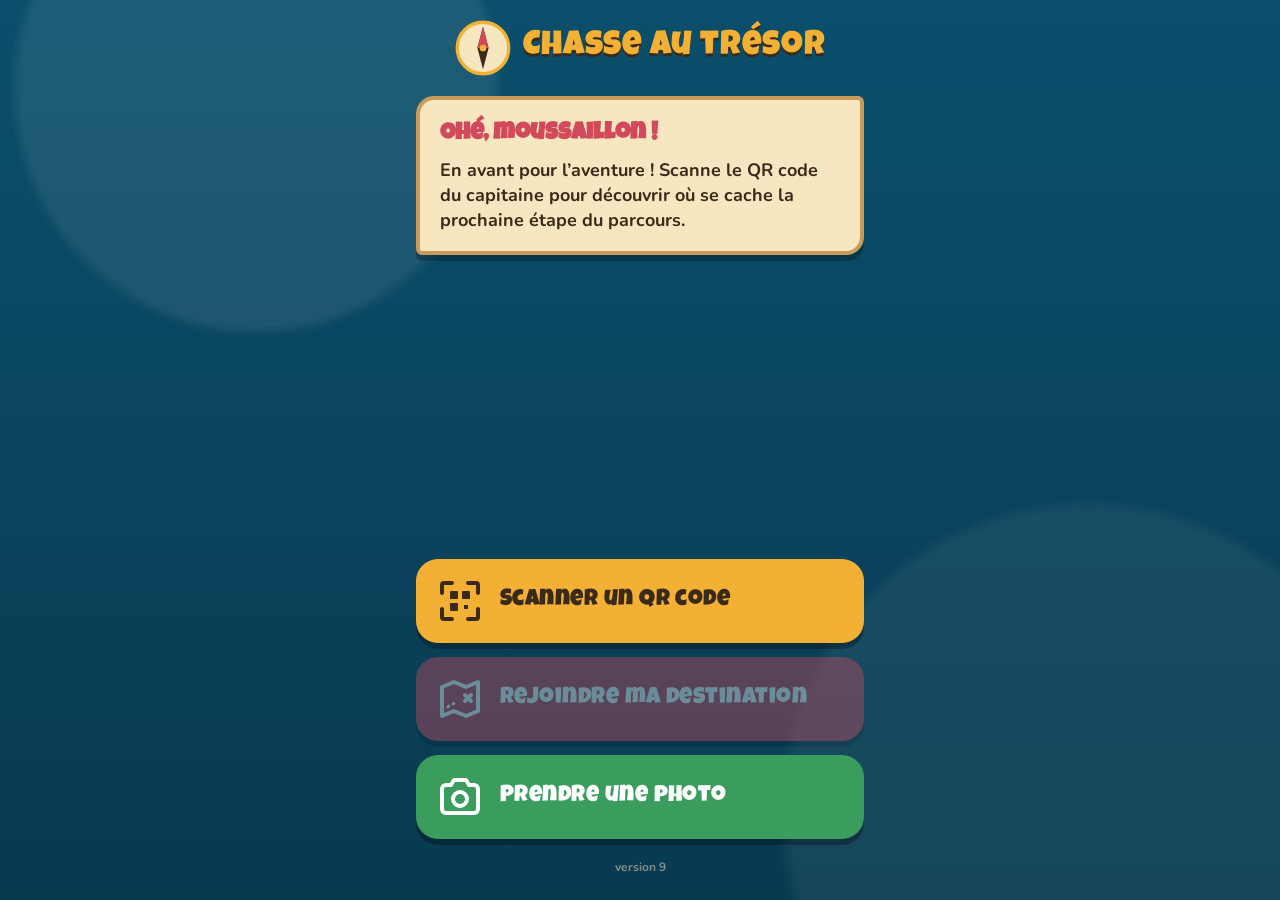
==== commit 6aaef526: "Célébration : nouveau coffre au trésor plus détaillé Planches de bois, ferrures rivetées, coins et s" ====
--- a/joueur.html
+++ b/joueur.html
@@ -16,7 +16,7 @@
   <link rel="preconnect" href="https://fonts.gstatic.com" crossorigin>
   <link rel="stylesheet" href="https://fonts.googleapis.com/css2?family=Luckiest+Guy&family=Nunito:wght@700;900&display=swap">
   <link rel="stylesheet" href="js/vendor/leaflet/leaflet.css">
-  <link rel="stylesheet" href="css/joueur.css?v=8">
+  <link rel="stylesheet" href="css/joueur.css?v=9">
 </head>
 <body>
   <main class="ecran" id="accueil">
@@ -50,7 +50,7 @@
       </label>
       <input id="champ-photo" type="file" accept="image/*" capture="environment" hidden>
     </nav>
-    <p class="version">version 8</p>
+    <p class="version">version 9</p>
   </main>
 
   <!-- Scanner de QR code -->
@@ -112,38 +112,131 @@
     <div class="rayons" aria-hidden="true"></div>
     <canvas id="confettis" aria-hidden="true"></canvas>
     <div class="celebration-contenu">
-      <svg class="grand-coffre" viewBox="0 0 240 200" aria-hidden="true">
+      <svg class="grand-coffre" viewBox="0 0 260 240" aria-hidden="true">
         <defs>
-          <radialGradient id="lueur" cx="50%" cy="60%" r="60%">
-            <stop offset="0%" stop-color="#fff6c2"/>
-            <stop offset="55%" stop-color="#ffd24a" stop-opacity="0.9"/>
-            <stop offset="100%" stop-color="#ffd24a" stop-opacity="0"/>
+          <radialGradient id="lueur" cx="50%" cy="55%" r="55%">
+            <stop offset="0%" stop-color="#fffbe0"/>
+            <stop offset="45%" stop-color="#ffd24a" stop-opacity="0.85"/>
+            <stop offset="100%" stop-color="#ffb300" stop-opacity="0"/>
           </radialGradient>
           <linearGradient id="bois" x1="0" x2="0" y1="0" y2="1">
-            <stop offset="0%" stop-color="#b5652d"/>
-            <stop offset="100%" stop-color="#7a3a12"/>
-          </linearGradient>
+            <stop offset="0%" stop-color="#c0703a"/>
+            <stop offset="55%" stop-color="#9a4f22"/>
+            <stop offset="100%" stop-color="#6e3413"/>
+          </linearGradient>
+          <linearGradient id="bois-couvercle" x1="0" x2="0" y1="0" y2="1">
+            <stop offset="0%" stop-color="#d0824a"/>
+            <stop offset="100%" stop-color="#8c451b"/>
+          </linearGradient>
+          <linearGradient id="bois-interieur" x1="0" x2="0" y1="0" y2="1">
+            <stop offset="0%" stop-color="#5a2a10"/>
+            <stop offset="100%" stop-color="#3a1a08"/>
+          </linearGradient>
+          <linearGradient id="fer" x1="0" x2="1" y1="0" y2="0">
+            <stop offset="0%" stop-color="#4a4f57"/>
+            <stop offset="45%" stop-color="#9aa3ad"/>
+            <stop offset="100%" stop-color="#3b4047"/>
+          </linearGradient>
+          <linearGradient id="or" x1="0" x2="0" y1="0" y2="1">
+            <stop offset="0%" stop-color="#fff0a0"/>
+            <stop offset="45%" stop-color="#f6c233"/>
+            <stop offset="100%" stop-color="#b87b0c"/>
+          </linearGradient>
+          <radialGradient id="piece" cx="35%" cy="30%" r="75%">
+            <stop offset="0%" stop-color="#fff6c0"/>
+            <stop offset="50%" stop-color="#f7c63a"/>
+            <stop offset="100%" stop-color="#b8820e"/>
+          </radialGradient>
         </defs>
-        <ellipse class="coffre-lueur" cx="120" cy="100" rx="120" ry="80" fill="url(#lueur)"/>
+
+        <!-- Ombre au sol et halo doré -->
+        <ellipse cx="130" cy="226" rx="104" ry="9" fill="#000" opacity="0.35"/>
+        <ellipse class="coffre-lueur" cx="130" cy="112" rx="130" ry="96" fill="url(#lueur)"/>
+
         <g class="coffre-tout">
-        <g class="coffre-corps">
+          <!-- Intérieur du couvercle, visible une fois ouvert -->
+          <g class="couvercle-int">
+            <path d="M38 124 L28 34 Q130 14 232 34 L222 124 Z" fill="url(#bois-interieur)" stroke="#2a1405" stroke-width="5" stroke-linejoin="round"/>
+            <path d="M34 94 Q130 80 226 94 M31 64 Q130 48 229 64" fill="none" stroke="#2a1405" stroke-width="3" opacity="0.7"/>
+            <path d="M38 124 L28 34 Q130 14 232 34 L222 124" fill="none" stroke="url(#or)" stroke-width="7" stroke-linejoin="round"/>
+            <path d="M70 120 L63 28 M190 120 L197 28" stroke="url(#fer)" stroke-width="12"/>
+          </g>
+
+          <!-- Le trésor -->
           <g class="coffre-or">
-            <ellipse cx="120" cy="104" rx="84" ry="16" fill="#f2b134"/>
-            <circle cx="84" cy="98" r="11" fill="#ffd566" stroke="#b8860b" stroke-width="3"/>
-            <circle cx="110" cy="92" r="11" fill="#ffd566" stroke="#b8860b" stroke-width="3"/>
-            <circle cx="138" cy="95" r="11" fill="#ffd566" stroke="#b8860b" stroke-width="3"/>
-            <circle cx="160" cy="100" r="11" fill="#ffd566" stroke="#b8860b" stroke-width="3"/>
-            <path d="M120 70 l6 14 15 1 -12 9 4 15 -13 -8 -13 8 4 -15 -12 -9 15 -1z" fill="#d1495b" stroke="#7a1f2b" stroke-width="3" stroke-linejoin="round"/>
-          </g>
-          <rect x="30" y="104" width="180" height="84" rx="10" fill="url(#bois)" stroke="#3b2a1a" stroke-width="7"/>
-          <rect x="30" y="126" width="180" height="12" fill="#f2b134" stroke="#3b2a1a" stroke-width="4"/>
-          <rect x="104" y="116" width="32" height="40" rx="6" fill="#f2b134" stroke="#3b2a1a" stroke-width="5"/>
-          <circle cx="120" cy="134" r="5" fill="#3b2a1a"/>
+            <path d="M44 128 Q60 92 94 96 Q112 70 136 84 Q160 68 178 92 Q210 90 218 128 Z" fill="url(#or)" stroke="#9a6608" stroke-width="3"/>
+            <g stroke="#a36d0a" stroke-width="2.5">
+              <circle cx="74" cy="110" r="11" fill="url(#piece)"/>
+              <circle cx="96" cy="100" r="11" fill="url(#piece)"/>
+              <circle cx="158" cy="96" r="11" fill="url(#piece)"/>
+              <circle cx="184" cy="108" r="11" fill="url(#piece)"/>
+              <circle cx="120" cy="112" r="10" fill="url(#piece)"/>
+              <circle cx="142" cy="114" r="10" fill="url(#piece)"/>
+              <ellipse cx="204" cy="120" rx="11" ry="5" fill="url(#piece)"/>
+              <ellipse cx="58" cy="122" rx="11" ry="5" fill="url(#piece)"/>
+            </g>
+            <!-- Couronne -->
+            <g transform="translate(112 58)">
+              <path d="M0 26 L2 4 L12 16 L18 0 L24 16 L34 4 L36 26 Z" fill="url(#or)" stroke="#8a5a06" stroke-width="2.5" stroke-linejoin="round"/>
+              <rect x="0" y="24" width="36" height="7" rx="2" fill="url(#or)" stroke="#8a5a06" stroke-width="2.5"/>
+              <circle cx="18" cy="27" r="2.8" fill="#d1495b"/>
+              <circle cx="8" cy="27" r="2.2" fill="#3a9dd6"/>
+              <circle cx="28" cy="27" r="2.2" fill="#3aa35d"/>
+            </g>
+            <!-- Pierres précieuses -->
+            <path d="M82 80 l9 -8 9 8 -9 13z" fill="#d1495b" stroke="#7a1f2b" stroke-width="2.5" stroke-linejoin="round"/>
+            <path d="M86 78 l5 -4 3 3z" fill="#fff" opacity="0.7"/>
+            <path d="M166 76 l10 0 5 8 -10 12 -10 -12z" fill="#2fa860" stroke="#135c32" stroke-width="2.5" stroke-linejoin="round"/>
+            <path d="M168 79 l6 0 -4 5z" fill="#fff" opacity="0.6"/>
+            <path d="M200 96 l8 -9 8 9 -8 9z" fill="#3a8fd6" stroke="#174f80" stroke-width="2.5" stroke-linejoin="round"/>
+            <!-- Collier de perles qui dépasse -->
+            <path d="M58 126 Q70 150 88 132" fill="none" stroke="#fdf6ea" stroke-width="7" stroke-linecap="round" stroke-dasharray="0.1 8.5"/>
+          </g>
+
+          <!-- Caisse -->
+          <g class="coffre-corps">
+            <path d="M38 122 H222 V204 Q222 214 212 214 H48 Q38 214 38 204 Z" fill="url(#bois)" stroke="#2e1606" stroke-width="6" stroke-linejoin="round"/>
+            <path d="M41 150 H219 M41 180 H219" stroke="#5a2a0e" stroke-width="3" opacity="0.8"/>
+            <path d="M52 136 q20 -3 40 0 M120 164 q24 -3 48 0 M150 196 q18 -3 36 0 M60 196 q14 -2 28 0" fill="none" stroke="#e39a60" stroke-width="2" opacity="0.45" stroke-linecap="round"/>
+            <!-- Ferrures -->
+            <rect x="62" y="122" width="16" height="92" fill="url(#fer)" stroke="#23262b" stroke-width="3"/>
+            <rect x="182" y="122" width="16" height="92" fill="url(#fer)" stroke="#23262b" stroke-width="3"/>
+            <g fill="#d9dee3" stroke="#23262b" stroke-width="1.5">
+              <circle cx="70" cy="134" r="3"/><circle cx="70" cy="168" r="3"/><circle cx="70" cy="202" r="3"/>
+              <circle cx="190" cy="134" r="3"/><circle cx="190" cy="168" r="3"/><circle cx="190" cy="202" r="3"/>
+            </g>
+            <!-- Coins dorés -->
+            <path d="M38 190 V204 Q38 214 48 214 H62 L38 190 Z M222 190 V204 Q222 214 212 214 H198 L222 190 Z" fill="url(#or)" stroke="#2e1606" stroke-width="3" stroke-linejoin="round"/>
+            <!-- Bord doré -->
+            <rect x="34" y="118" width="192" height="12" rx="4" fill="url(#or)" stroke="#2e1606" stroke-width="4"/>
+            <!-- Serrure -->
+            <path d="M112 124 H148 V156 Q148 172 130 180 Q112 172 112 156 Z" fill="url(#or)" stroke="#2e1606" stroke-width="4" stroke-linejoin="round"/>
+            <circle cx="130" cy="146" r="6" fill="#2e1606"/>
+            <path d="M127 148 L125 162 H135 L133 148 Z" fill="#2e1606"/>
+            <path d="M118 130 Q122 128 126 130" stroke="#fff8d0" stroke-width="2.5" fill="none" stroke-linecap="round"/>
+          </g>
+
+          <!-- Couvercle fermé (bombé) -->
+          <g class="couvercle-ext">
+            <path d="M34 124 Q34 50 130 46 Q226 50 226 124 Z" fill="url(#bois-couvercle)" stroke="#2e1606" stroke-width="6" stroke-linejoin="round"/>
+            <path d="M40 100 Q130 88 220 100 M52 72 Q130 60 208 72" fill="none" stroke="#5a2a0e" stroke-width="3" opacity="0.8"/>
+            <path d="M60 88 q18 -4 36 -2 M150 80 q20 -2 40 2" fill="none" stroke="#f0b07a" stroke-width="2" opacity="0.5" stroke-linecap="round"/>
+            <path d="M62 124 V62 Q64 56 70 55 H78 V124 Z M182 124 V55 H190 Q196 56 198 62 V124 Z" fill="url(#fer)" stroke="#23262b" stroke-width="3"/>
+            <g fill="#d9dee3" stroke="#23262b" stroke-width="1.5">
+              <circle cx="70" cy="74" r="3"/><circle cx="70" cy="104" r="3"/><circle cx="190" cy="74" r="3"/><circle cx="190" cy="104" r="3"/>
+            </g>
+            <rect x="30" y="114" width="200" height="12" rx="4" fill="url(#or)" stroke="#2e1606" stroke-width="4"/>
+            <path d="M118 112 H142 V128 Q130 136 118 128 Z" fill="url(#or)" stroke="#2e1606" stroke-width="3.5" stroke-linejoin="round"/>
+            <path d="M70 60 Q130 44 190 60" fill="none" stroke="#f6c9a0" stroke-width="3" opacity="0.5" stroke-linecap="round"/>
+          </g>
         </g>
-        <g class="coffre-couvercle">
-          <path d="M30 106 Q30 40 120 40 Q210 40 210 106 Z" fill="url(#bois)" stroke="#3b2a1a" stroke-width="7" stroke-linejoin="round"/>
-          <path d="M60 104 Q62 58 120 56 Q178 58 180 104" fill="none" stroke="#f2b134" stroke-width="10"/>
-        </g>
+
+        <!-- Éclats qui scintillent -->
+        <g class="eclats" fill="#fffbe0">
+          <path class="eclat" d="M40 40 l3 9 9 3 -9 3 -3 9 -3 -9 -9 -3 9 -3z"/>
+          <path class="eclat" d="M222 52 l2.5 7 7 2.5 -7 2.5 -2.5 7 -2.5 -7 -7 -2.5 7 -2.5z"/>
+          <path class="eclat" d="M200 16 l2 6 6 2 -6 2 -2 6 -2 -6 -6 -2 6 -2z"/>
+          <path class="eclat" d="M60 8 l2 6 6 2 -6 2 -2 6 -2 -6 -6 -2 6 -2z"/>
         </g>
       </svg>
       <h2 class="celebration-titre">Trésor trouvé !</h2>
@@ -168,6 +261,6 @@
 
   <script src="js/vendor/jsQR.js"></script>
   <script src="js/vendor/leaflet/leaflet.js"></script>
-  <script src="js/joueur.js?v=8"></script>
+  <script src="js/joueur.js?v=9"></script>
 </body>
 </html>
--- a/css/joueur.css
+++ b/css/joueur.css
@@ -262,7 +262,8 @@
 #confettis { position: absolute; inset: 0; width: 100%; height: 100%; pointer-events: none; }
 .celebration-contenu { position: relative; display: flex; flex-direction: column; align-items: center; gap: 10px; width: 100%; max-width: 440px; }
 .grand-coffre { width: min(78vw, 320px); height: auto; overflow: visible; }
-.coffre-couvercle { transform-box: fill-box; transform-origin: 0% 100%; }
+.couvercle-ext, .couvercle-int { transform-box: fill-box; transform-origin: 50% 100%; }
+.eclat { transform-box: fill-box; transform-origin: 50% 50%; }
 .coffre-lueur, .coffre-or { opacity: 0; transform-box: fill-box; transform-origin: 50% 100%; }
 .celebration-titre {
   margin: 0;
@@ -289,13 +290,21 @@
 .celebration-boutons .gros-bouton { justify-content: center; text-align: center; }
 
 /* État final (sans animation, ou une fois l'animation terminée) */
-.celebration .coffre-couvercle { transform: translate(-6%, -34%) rotate(-28deg); }
+.celebration .couvercle-ext { opacity: 0; transform: scaleY(0); }
+.celebration .couvercle-int { opacity: 1; }
+.celebration .eclat { opacity: 1; }
 .celebration .coffre-lueur, .celebration .coffre-or { opacity: 1; }
 .celebration .rayons { opacity: 1; }
 
 @media (prefers-reduced-motion: no-preference) {
   .celebration.joue .coffre-tout { animation: coffre-arrive 0.7s cubic-bezier(0.3, 1.6, 0.5, 1) both, coffre-tremble 0.5s 0.8s ease-in-out 2; transform-box: fill-box; transform-origin: 50% 100%; }
-  .celebration.joue .coffre-couvercle { animation: couvercle-ouvre 0.6s 1.85s cubic-bezier(0.2, 1.8, 0.4, 1) both; }
+  .celebration.joue .couvercle-ext { animation: couvercle-leve 0.22s 1.85s ease-in both; }
+  .celebration.joue .couvercle-int { animation: couvercle-bascule 0.45s 2.05s cubic-bezier(0.25, 1.7, 0.45, 1) both; }
+  .celebration.joue .eclat { animation: scintille 1.4s ease-in-out infinite both; }
+  .celebration.joue .eclat:nth-child(1) { animation-delay: 2.3s; }
+  .celebration.joue .eclat:nth-child(2) { animation-delay: 2.6s; }
+  .celebration.joue .eclat:nth-child(3) { animation-delay: 2.9s; }
+  .celebration.joue .eclat:nth-child(4) { animation-delay: 3.2s; }
   .celebration.joue .coffre-lueur { animation: lueur 1.2s 1.9s ease-out both; }
   .celebration.joue .coffre-or { animation: or-monte 0.6s 1.95s cubic-bezier(0.3, 1.6, 0.5, 1) both; }
   .celebration.joue .rayons { animation: rayons-apparait 0.8s 1.9s ease-out both, rayons-tourne 24s 1.9s linear infinite; }
@@ -306,7 +315,9 @@
 
   @keyframes coffre-arrive { from { transform: translateY(-120vh); } }
   @keyframes coffre-tremble { 25% { transform: rotate(-4deg); } 75% { transform: rotate(4deg); } }
-  @keyframes couvercle-ouvre { from { transform: none; } to { transform: translate(-6%, -34%) rotate(-28deg); } }
+  @keyframes couvercle-leve { from { opacity: 1; transform: none; } to { opacity: 1; transform: scaleY(0); } }
+  @keyframes couvercle-bascule { from { opacity: 1; transform: scaleY(0); } to { opacity: 1; transform: scaleY(1); } }
+  @keyframes scintille { 0%, 100% { opacity: 0; transform: scale(0.2) rotate(0deg); } 50% { opacity: 1; transform: scale(1.2) rotate(45deg); } }
   @keyframes lueur { 0% { opacity: 0; transform: scale(0.3); } 40% { opacity: 1; transform: scale(1.25); } 100% { opacity: 1; transform: scale(1); } }
   @keyframes or-monte { from { opacity: 0; transform: translateY(30%) scale(0.6); } to { opacity: 1; transform: none; } }
   @keyframes rayons-apparait { from { opacity: 0; } to { opacity: 1; } }
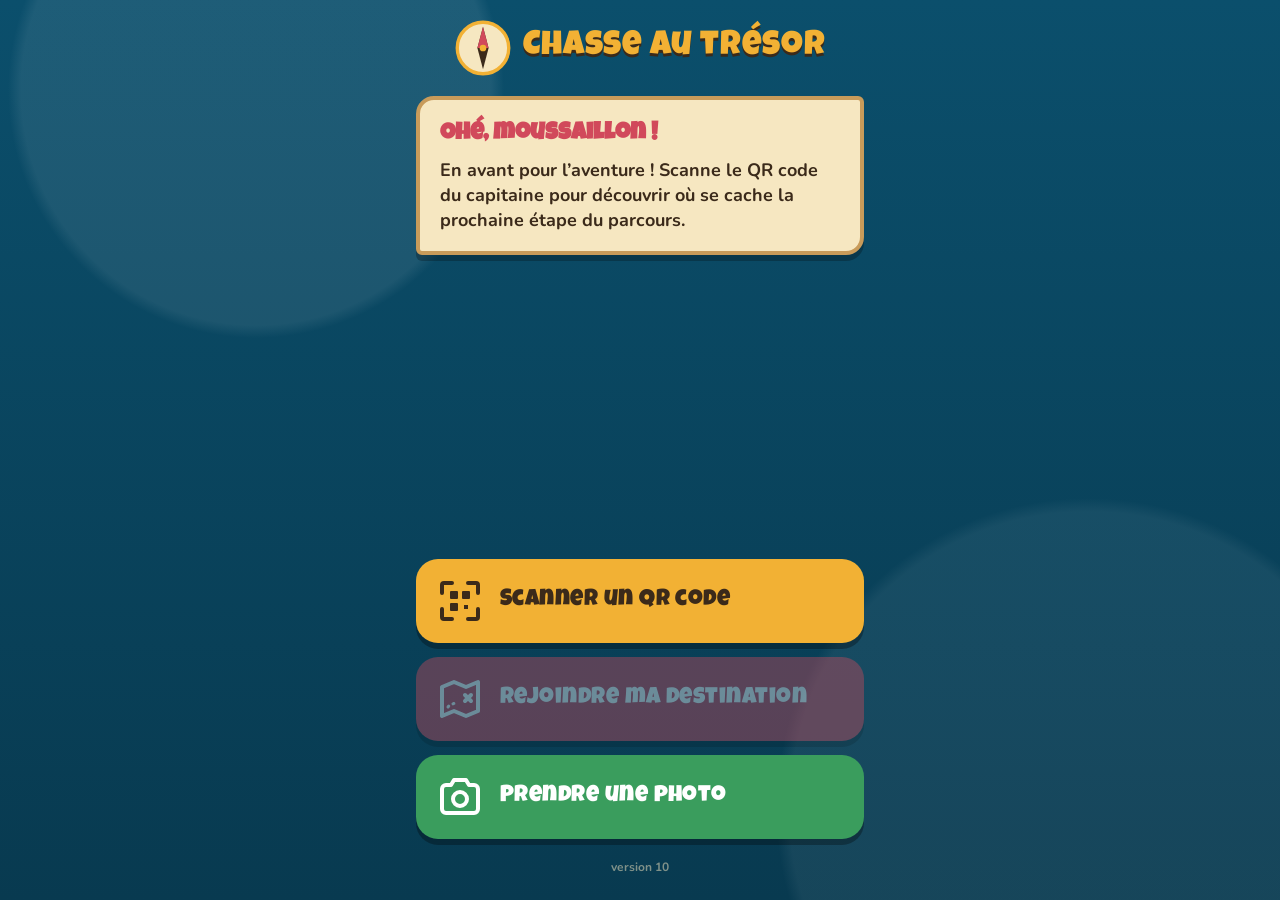
==== commit a6425a40: "Mode joueur : boutons « Nouvelle aventure » et « Revoir le trésor » après la chasse Co-Authored-By: " ====
--- a/joueur.html
+++ b/joueur.html
@@ -16,7 +16,7 @@
   <link rel="preconnect" href="https://fonts.gstatic.com" crossorigin>
   <link rel="stylesheet" href="https://fonts.googleapis.com/css2?family=Luckiest+Guy&family=Nunito:wght@700;900&display=swap">
   <link rel="stylesheet" href="js/vendor/leaflet/leaflet.css">
-  <link rel="stylesheet" href="css/joueur.css?v=9">
+  <link rel="stylesheet" href="css/joueur.css?v=10">
 </head>
 <body>
   <main class="ecran" id="accueil">
@@ -33,6 +33,10 @@
     <section class="parchemin" id="message" aria-live="polite">
       <p class="parchemin-titre" id="message-titre">Ohé, moussaillon !</p>
       <p id="message-texte">En avant pour l’aventure ! Scanne le QR code du capitaine pour découvrir où se cache la prochaine étape du parcours.</p>
+      <div class="parchemin-boutons" id="boutons-fin" hidden>
+        <button class="petit-bouton" id="btn-revoir-tresor" type="button">Revoir le trésor</button>
+        <button class="petit-bouton petit-bouton-plein" id="btn-nouvelle-aventure" type="button">Nouvelle aventure</button>
+      </div>
     </section>
 
     <nav class="actions">
@@ -50,7 +54,7 @@
       </label>
       <input id="champ-photo" type="file" accept="image/*" capture="environment" hidden>
     </nav>
-    <p class="version">version 9</p>
+    <p class="version">version 10</p>
   </main>
 
   <!-- Scanner de QR code -->
@@ -261,6 +265,6 @@
 
   <script src="js/vendor/jsQR.js"></script>
   <script src="js/vendor/leaflet/leaflet.js"></script>
-  <script src="js/joueur.js?v=9"></script>
+  <script src="js/joueur.js?v=10"></script>
 </body>
 </html>
--- a/css/joueur.css
+++ b/css/joueur.css
@@ -72,6 +72,19 @@
   box-shadow: 0 6px 0 rgba(0, 0, 0, 0.25);
 }
 .parchemin p { margin: 0; }
+.parchemin-boutons { display: flex; flex-wrap: wrap; gap: 10px; margin-top: 14px; }
+.petit-bouton {
+  flex: 1;
+  min-height: 48px;
+  padding: 8px 14px;
+  border: 3px solid var(--encre);
+  border-radius: 14px;
+  background: transparent;
+  color: var(--encre);
+  font: 900 1rem/1.1 var(--texte, 'Nunito', sans-serif);
+  cursor: pointer;
+}
+.petit-bouton-plein { background: var(--encre); color: var(--parchemin); }
 .parchemin-titre { font-family: var(--titre); font-size: 1.5rem; color: var(--rouge); margin-bottom: 6px !important; }
 
 .actions { display: flex; flex-direction: column; gap: 14px; margin-top: auto; }
